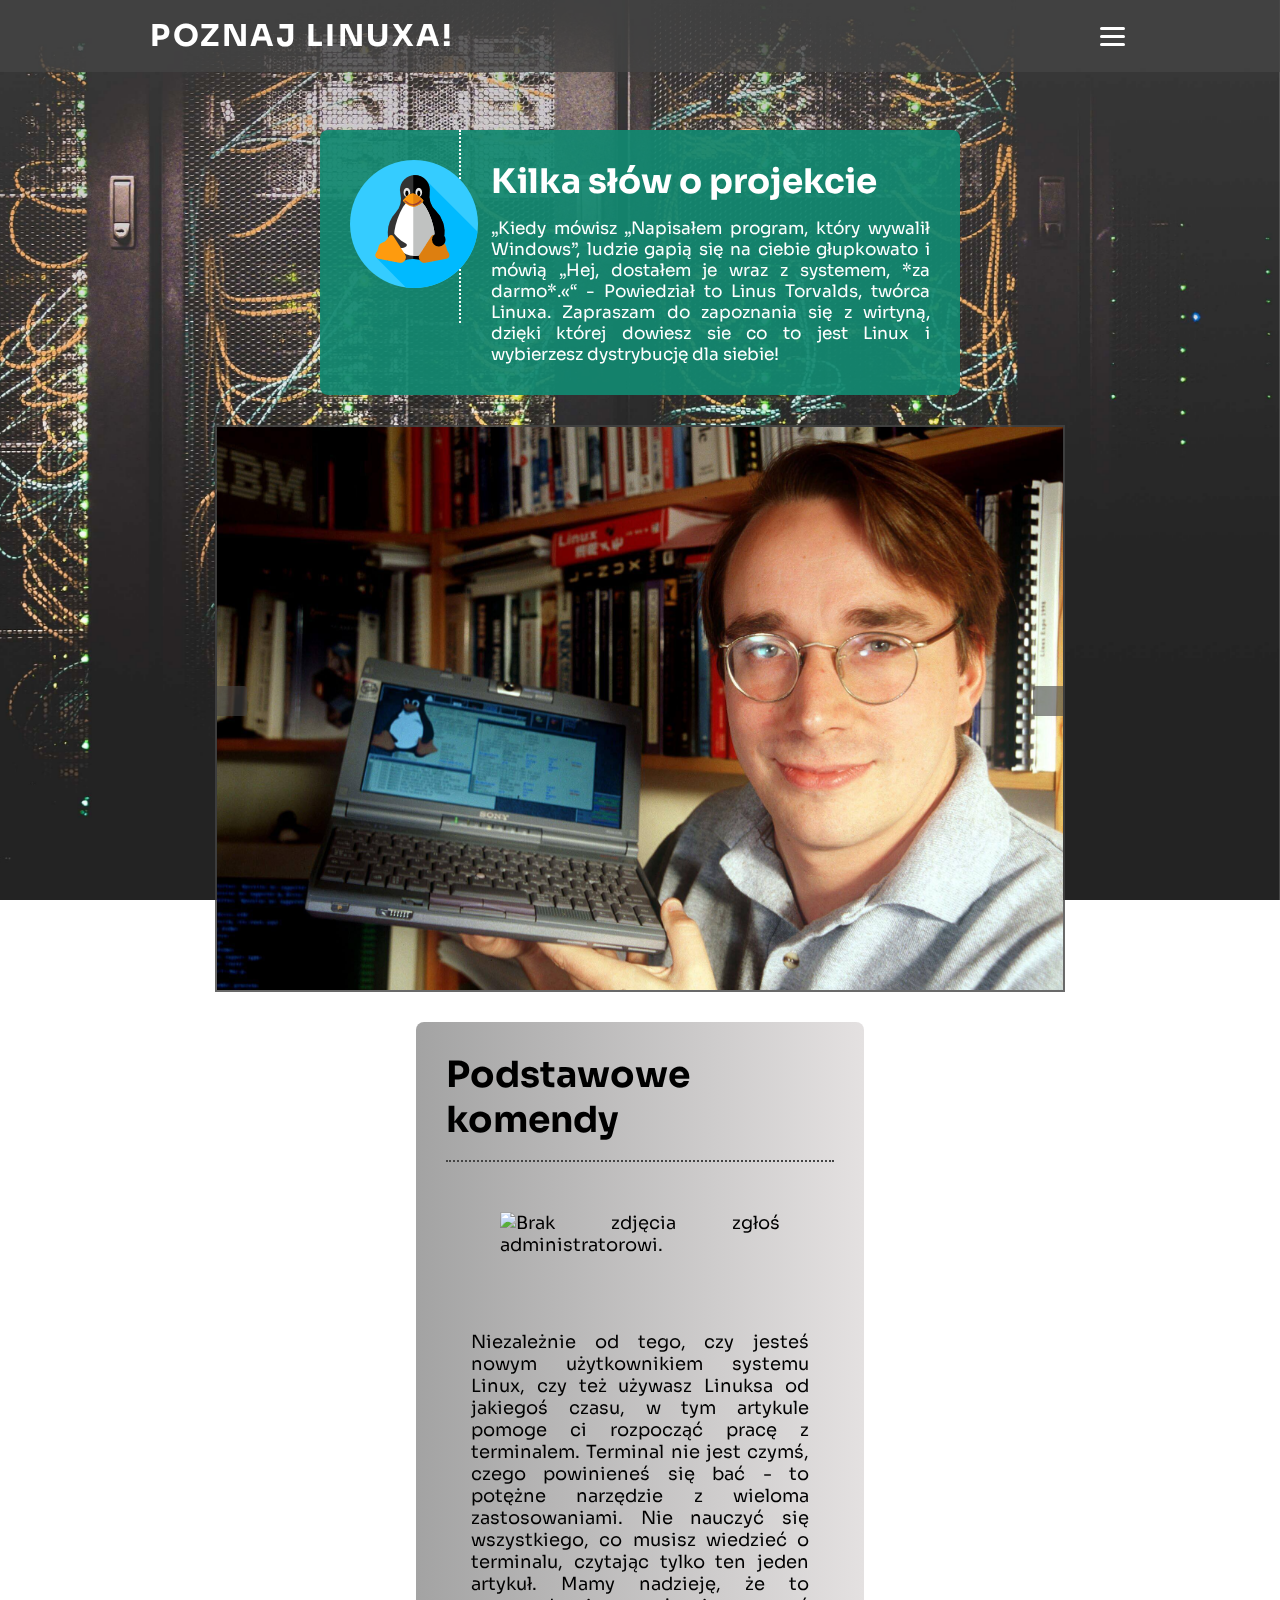
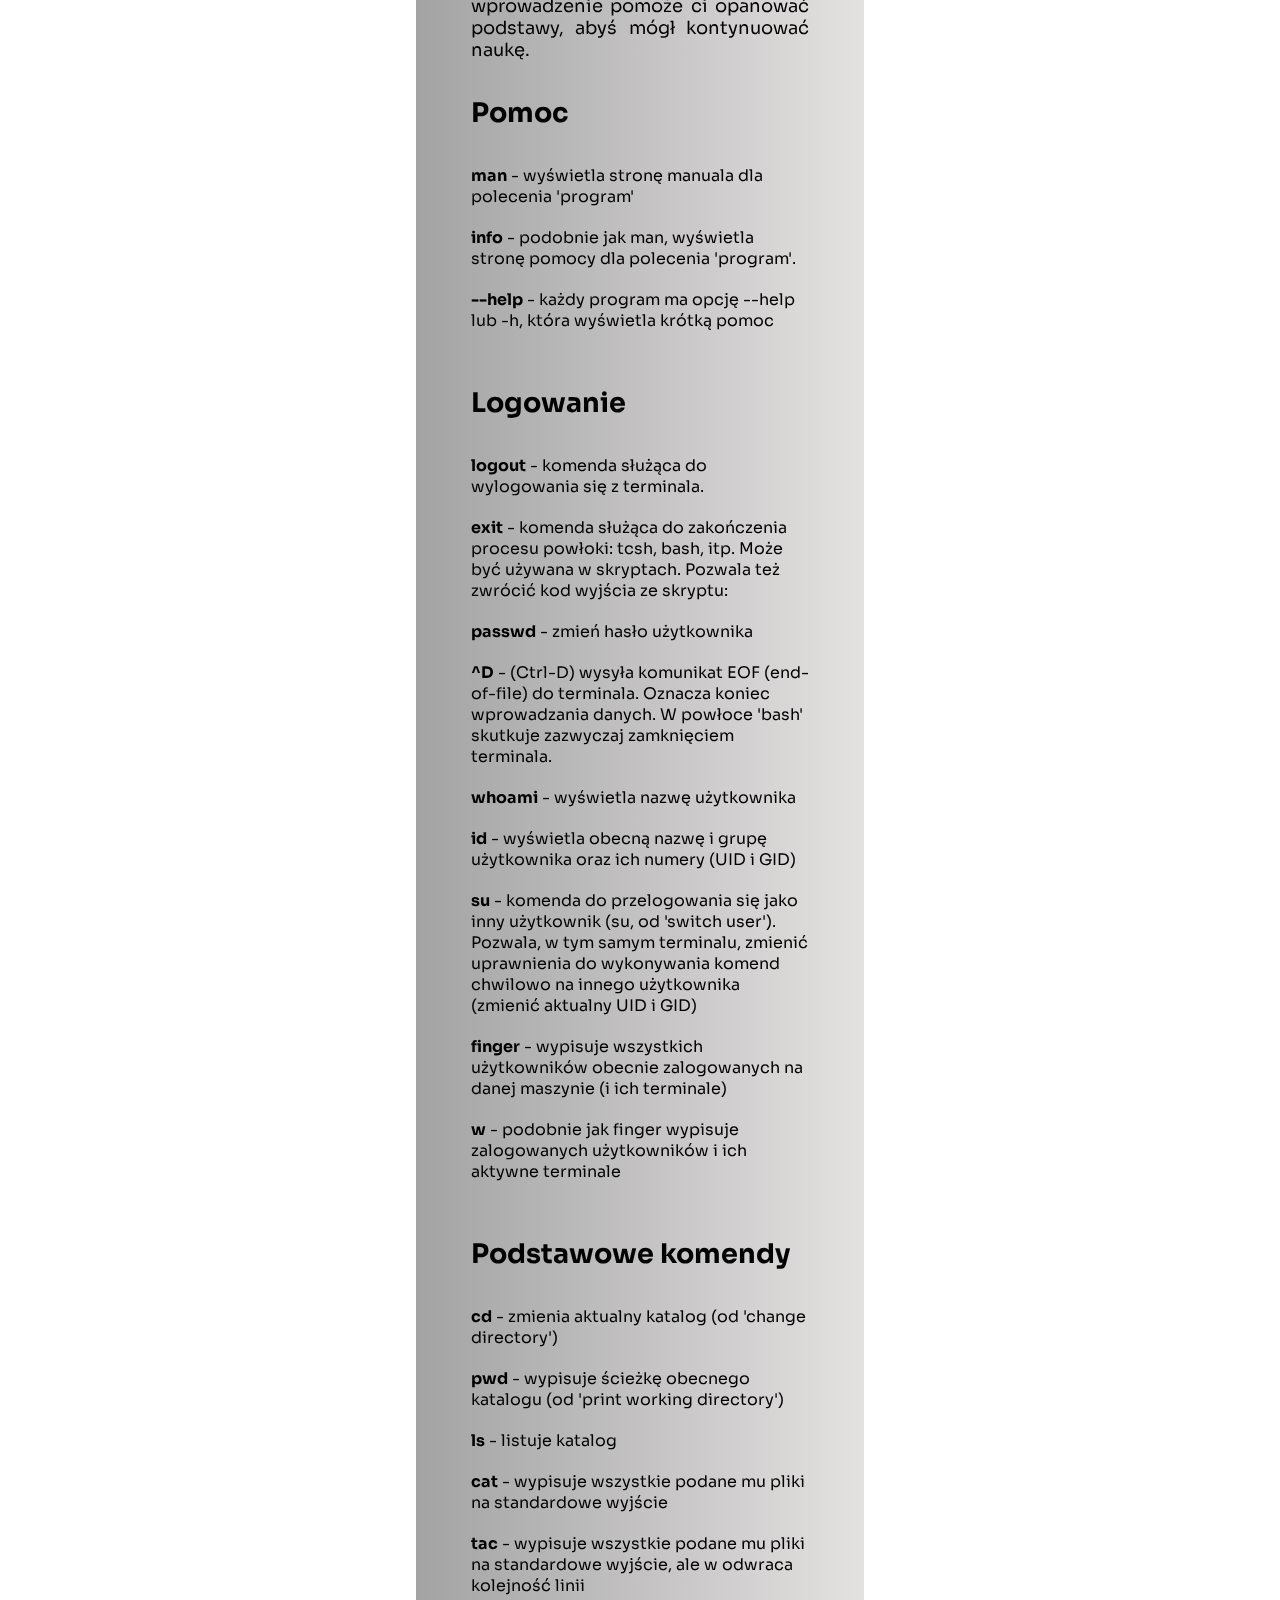
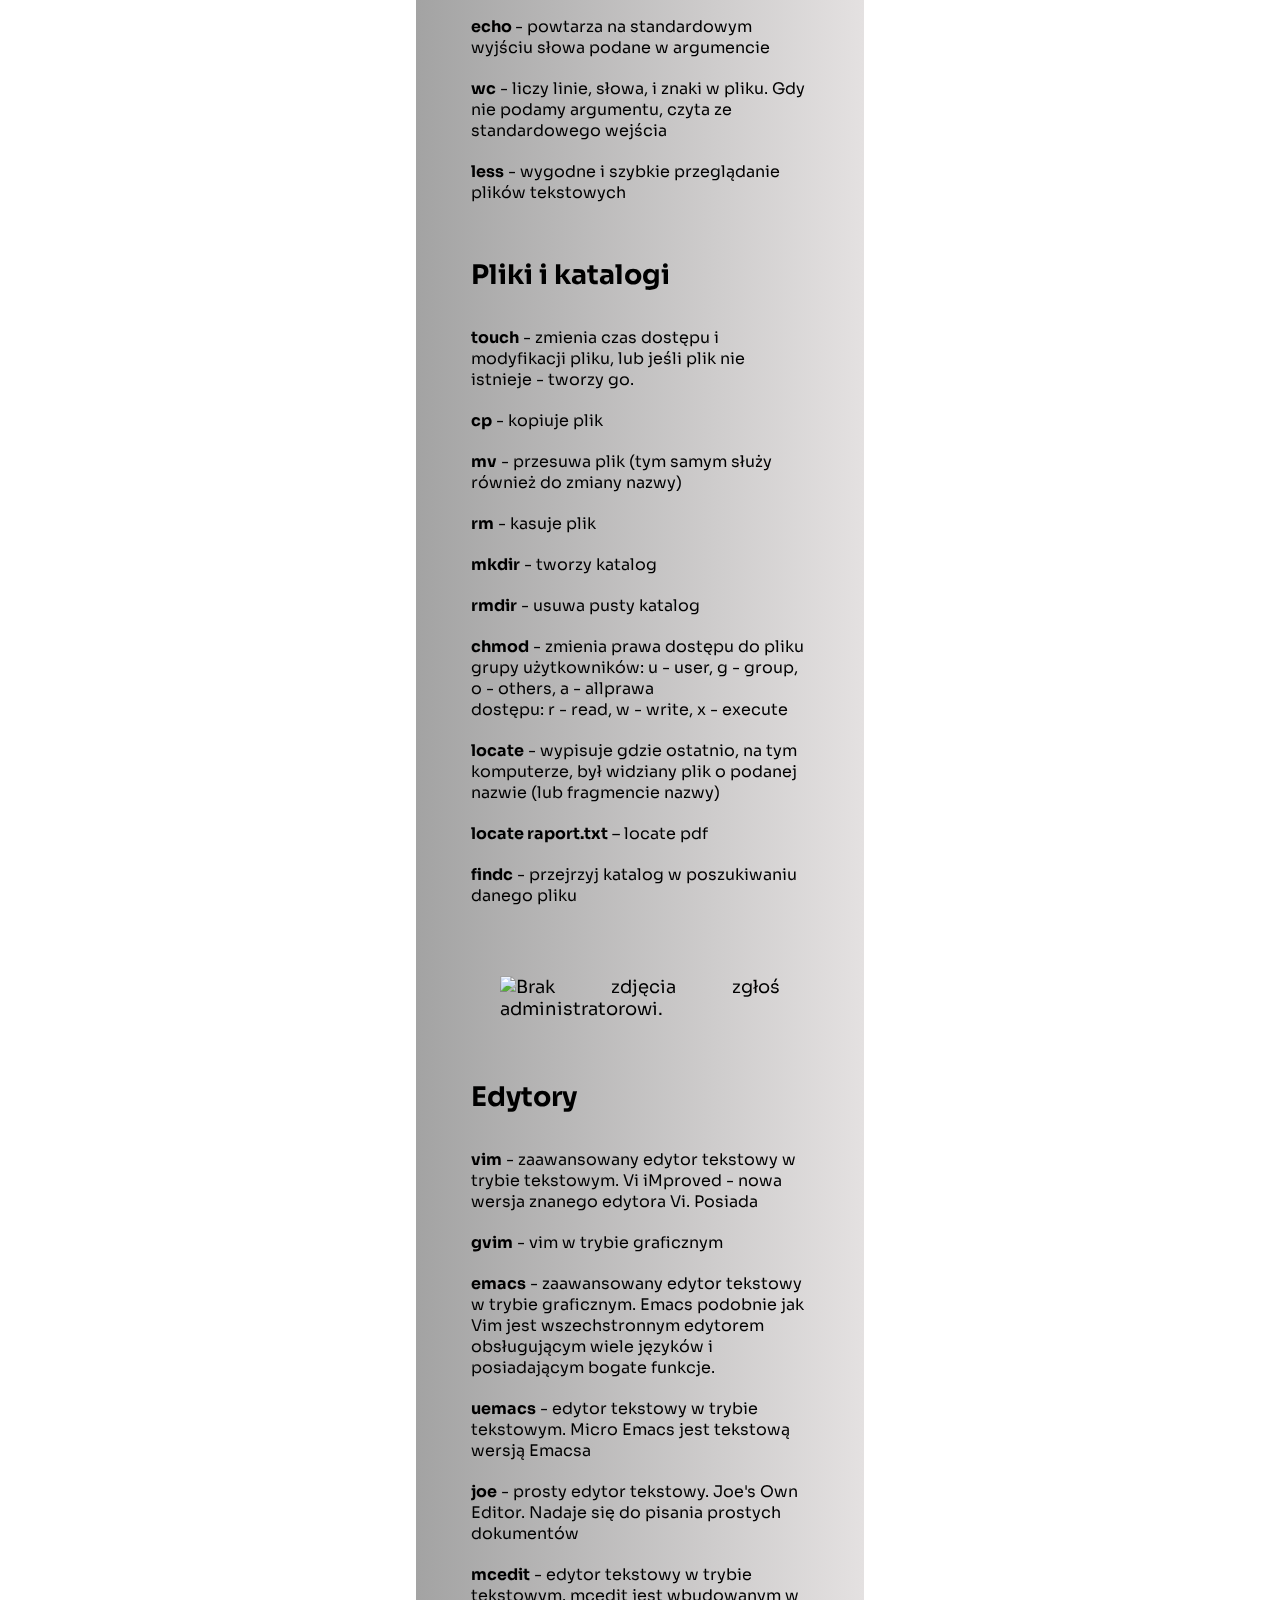
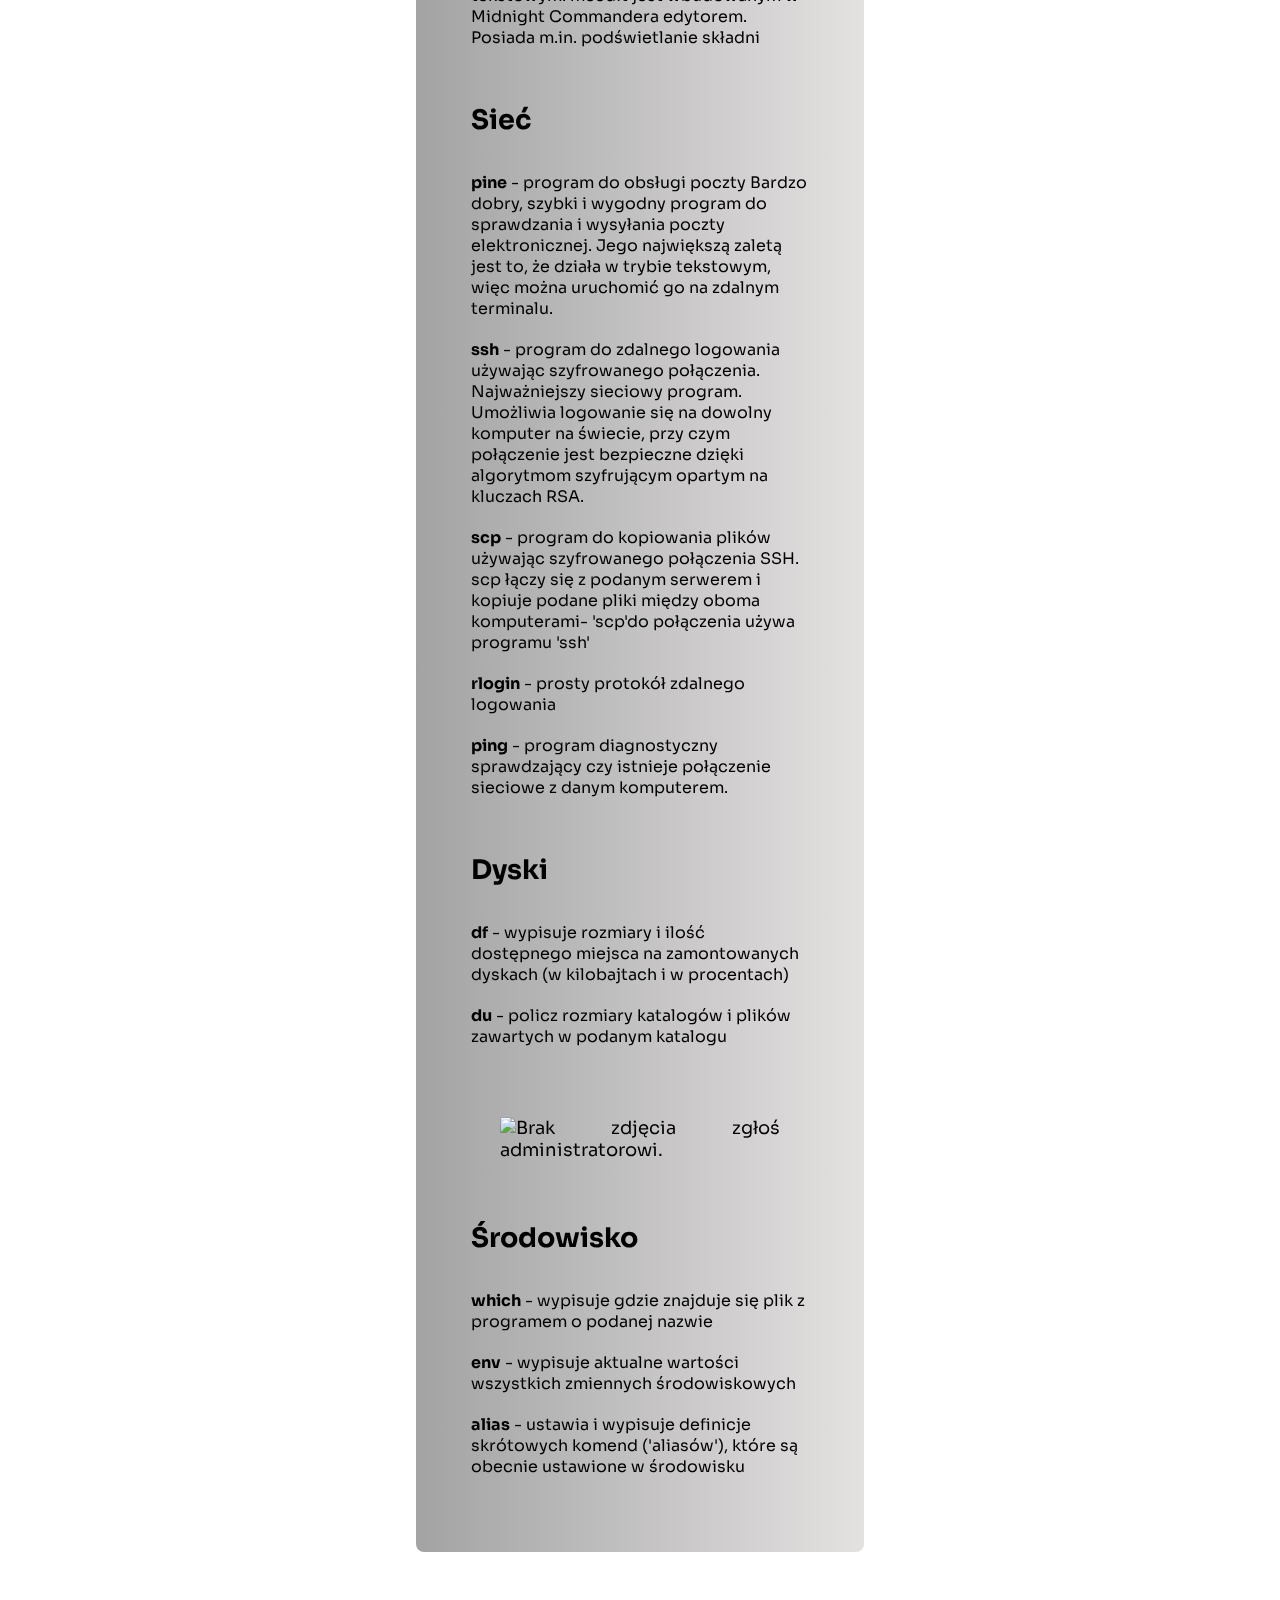
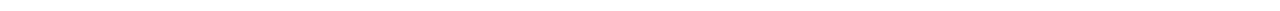
==== commands.html @ 956d84d8 "Fixed bugs" ====
<!DOCTYPE html>
<html lang="pl">
<head>
   <meta charset="UTF-8">
   <meta http-equiv="X-UA-Compatible" content="IE=edge">
   <meta name="viewport" content="width=, initial-scale=1.0">
   <meta name="descrition" content="Poznaj Linuxa!" />
   <meta name="keywords" content="Linux, Dlaczego Linux?, Historia, instalacja, Komendy, Terminal, Bash, Twórca, Dystrybucje, Linus Torvalds" />
   <meta name="author" content="Piotr Maliga" />
   <title>Poznaj Linuxa!</title>

   <link rel="stylesheet" href="css/style.css">

   <link rel="icon" type="image/png" href="img/icon/favicon.png">

   <link rel="preconnect" href="https://fonts.googleapis.com">
   <link rel="preconnect" href="https://fonts.gstatic.com" crossorigin>
   <link href="https://fonts.googleapis.com/css2?family=Sora:wght@400;800&display=swap" rel="stylesheet">

   <link rel="stylesheet" href="https://pro.fontawesome.com/releases/v5.10.0/css/all.css"
   integrity="sha384-AYmEC3Yw5cVb3ZcuHtOA93w35dYTsvhLPVnYs9eStHfGJvOvKxVfELGroGkvsg+p" crossorigin="anonymous" />
</head>
<body>
   <div class="body__bg-image"></div>

   <nav class="nav">
        <div class="nav__logo">
            <a class="nav__logo-title" href="index.html">Poznaj Linuxa!</a>
        </div>
        <ul class="nav__links"> 
            <li class="nav__item">
                <a class="nav__link" href="index.html">Dlaczego Linux?</a>
            </li>
            <li class="nav__item">
                <a class="nav__link" href="history.html">Historia</a>
            </li>
            <li class="nav__item">
                <a class="nav__link" href="creator.html">Twórca</a>
            </li>
            <li class="nav__item">
                <a class="nav__link" href="distributions.html">Dystrybucje</a>
            </li>
            <li class="nav__item">
                <a class="nav__link" href="installation.html">Instalacja</a>
            </li>
            <li class="nav__item">
                <a class="nav__link-active" href="commands.html">Komendy</a>
            </li>
        </ul>
        <div class="nav__burger-menu">
            <div class="burger-menu--line1"></div>
            <div class="burger-menu--line2"></div>
            <div class="burger-menu--line3"></div>
        </div>
        <script src="js/nav-bar.js"></script>
    </nav>

    <section class="section">
        <div class="section__info-bar">
            <div class="section__info-bar-left">
                <img class="section__info-bar-left-image" src="img/linux.png" alt="Brak zdjęcia zgłoś administratorowi." />
            </div>
            <div class="section__info-bar-right">
                <h1 class="section__info-bar-right-title">Kilka słów o projekcie</h1>
                <p class="section__info-bar-right-text">
                    „Kiedy mówisz „Napisałem program, który wywalił Windows”, ludzie gapią się na ciebie głupkowato i
                    mówią „Hej, dostałem je wraz z systemem, *za darmo*.«“ - Powiedział to Linus Torvalds, twórca
                    Linuxa. Zapraszam do zapoznania się z wirtyną, dzięki której dowiesz sie co to jest Linux i
                    wybierzesz dystrybucję dla siebie!
                </p>
            </div>
            <div style="clear: both"></div>
        </div>
    
        <div class="section__gallery">
            <div class="section__gallery-slider">
                <div class="section__gallery-item">
                    <img class="section__gallery-image" src="img/gallery/g10.png" id="last" alt="Brak zdjęcia zgłoś administratorowi.">
                </div>
                <div class="section__gallery-item">
                    <img class="section__gallery-image" src="img/gallery/g1.jpg" alt="Brak zdjęcia zgłoś administratorowi.">
                </div>
                <div class="section__gallery-item">
                    <img class="section__gallery-image" src="img/gallery/g2.png" alt="Brak zdjęcia zgłoś administratorowi.">
                </div>
                <div class="section__gallery-item">
                    <img class="section__gallery-image" src="img/gallery/g3.jpg" alt="Brak zdjęcia zgłoś administratorowi.">
                </div>
                <div class="section__gallery-item">
                    <img class="section__gallery-image" src="img/gallery/g4.jpg" alt="Brak zdjęcia zgłoś administratorowi.">
                </div>
                <div class="section__gallery-item">
                    <img class="section__gallery-image" src="img/gallery/g5.jpg" alt="Brak zdjęcia zgłoś administratorowi.">
                </div>
                <div class="section__gallery-item">
                    <img class="section__gallery-image" src="img/gallery/g6.png" alt="Brak zdjęcia zgłoś administratorowi.">
                </div>
                <div class="section__gallery-item">
                    <img class="section__gallery-image" src="img/gallery/g7.png" alt="Brak zdjęcia zgłoś administratorowi.">
                </div>
                <div class="section__gallery-item">
                    <img class="section__gallery-image" src="img/gallery/g8.jpg" alt="Brak zdjęcia zgłoś administratorowi.">
                </div>
                <div class="section__gallery-item">
                    <img class="section__gallery-image" src="img/gallery/g9.png" alt="Brak zdjęcia zgłoś administratorowi.">
                </div>
                <div class="section__gallery-item">
                    <img class="section__gallery-image" src="img/gallery/g10.png" alt="Brak zdjęcia zgłoś administratorowi.">
                </div>
                <div class="section__gallery-item">
                    <img class="section__gallery-image" src="img/gallery/g1.jpg" id="first" alt="Brak zdjęcia zgłoś administratorowi.">
                </div>
            </div>
    
            <i class="fas fa-chevron-left" id="previous"></i>
            <i class="fas fa-chevron-right" id="next"></i>
        
        </div>
        <script src="js/image-slider.js"></script>
    </section>

    <article class="article">
      <h1 class="article__main-title">Podstawowe komendy</h1>

      <div class="article__dotted-line"></div>

      <figure>
         <img class="article__image" src="img/command-line.png" alt="Brak zdjęcia zgłoś administratorowi.">
         <figcaption></figcaption>
      </figure>

      <p class="article__text">
         Niezależnie od tego, czy jesteś nowym użytkownikiem systemu Linux, czy też używasz Linuksa od jakiegoś czasu, w tym artykule pomoge ci rozpocząć pracę z terminalem. Terminal nie jest czymś, czego powinieneś się bać - to potężne narzędzie z wieloma zastosowaniami. Nie nauczyć się wszystkiego, co musisz wiedzieć o terminalu, czytając tylko ten jeden artykuł. Mamy nadzieję, że to wprowadzenie pomoże ci opanować podstawy, abyś mógł kontynuować naukę.
      </p>

      <h2 class="article__title">Pomoc</h2>

      <ul class="article__list-4">
         <li class="article__list-item-5">
            <b>man</b> - wyświetla stronę manuala dla polecenia 'program'
         </li>
         <li class="article__list-item-5">
            <b>info</b> - podobnie jak man, wyświetla stronę pomocy dla polecenia 'program'.
         </li>
         <li class="article__list-item-5">
            <b>--help</b> - każdy program ma opcję --help lub -h, która wyświetla krótką pomoc
         </li>
      </ul>

      <h2 class="article__title">Logowanie</h2>

      <ul class="article__list-4">
         <li class="article__list-item-5">
            <b>logout</b> - komenda służąca do wylogowania się z terminala.
         </li>
         <li class="article__list-item-5">
            <b>exit</b> - komenda służąca do zakończenia procesu powłoki: tcsh, bash, itp. Może być używana w skryptach. Pozwala też zwrócić kod wyjścia ze skryptu:
         </li>
         <li class="article__list-item-5">
            <b>passwd</b> - zmień hasło użytkownika
         </li>
         <li class="article__list-item-5">
            <b>^D</b> - (Ctrl-D) wysyła komunikat EOF (end-of-file) do terminala. Oznacza koniec wprowadzania danych. W powłoce 'bash' skutkuje zazwyczaj zamknięciem terminala.
         </li>
         <li class="article__list-item-5">
            <b>whoami</b> - wyświetla nazwę użytkownika
         </li>
         <li class="article__list-item-5">
            <b>id</b> - wyświetla obecną nazwę i grupę użytkownika oraz ich numery (UID i GID)
         </li>
         <li class="article__list-item-5">
            <b>su</b> - komenda do przelogowania się jako inny użytkownik (su, od 'switch user'). Pozwala, w tym samym terminalu, zmienić uprawnienia do wykonywania komend chwilowo na innego użytkownika (zmienić aktualny UID i GID)
         <li class="article__list-item-5">
            <b>finger</b> - wypisuje wszystkich użytkowników obecnie zalogowanych na danej maszynie (i ich terminale)
         </li>
         <li class="article__list-item-5">
            <b>w</b> - podobnie jak finger wypisuje zalogowanych użytkowników i ich aktywne terminale
         </li>
      </ul>
      
      <h2 class="article__title">Podstawowe komendy</h2>

      <ul class="article__list-4">
         <li class="article__list-item-5">
            <b>cd</b> - zmienia aktualny katalog (od 'change directory')
         </li>
         <li class="article__list-item-5">
            <b>pwd</b> - wypisuje ścieżkę obecnego katalogu (od 'print working directory')
         </li>
         <li class="article__list-item-5">
            <b>ls</b> - listuje katalog
         </li>
         <li class="article__list-item-5">
            <b>cat</b> -  wypisuje wszystkie podane mu pliki na standardowe wyjście
         </li>
         <li class="article__list-item-5">
            <b>tac</b> - wypisuje wszystkie podane mu pliki na standardowe wyjście, ale w odwraca kolejność linii
         </li>
         <li class="article__list-item-5">
            <b>echo </b> - powtarza na standardowym wyjściu słowa podane w argumencie
         </li>
         <li class="article__list-item-5">
            <b>wc</b> - liczy linie, słowa, i znaki w pliku. Gdy nie podamy argumentu, czyta ze standardowego wejścia
         <li class="article__list-item-5">
            <b>less</b> - wygodne i szybkie przeglądanie plików tekstowych
         </li>
      </ul>

      <h2 class="article__title">Pliki i katalogi</h2>

      <ul class="article__list-4">
         <li class="article__list-item-5">
            <b>touch</b> - zmienia czas dostępu i modyfikacji pliku, lub jeśli plik nie istnieje - tworzy go.
         </li>
         <li class="article__list-item-5">
            <b>cp</b> - kopiuje plik
         </li>
         <li class="article__list-item-5">
            <b>mv</b> - przesuwa plik (tym samym służy również do zmiany nazwy)
         </li>
         <li class="article__list-item-5">
            <b>rm</b> - kasuje plik
         </li>
         <li class="article__list-item-5">
            <b>mkdir</b> - tworzy katalog
         </li>
         <li class="article__list-item-5">
            <b>rmdir</b> - usuwa pusty katalog
         </li>
         <li class="article__list-item-5">
            <b>chmod</b> - zmienia prawa dostępu do pliku
            <br/>
            grupy użytkowników: u - user, g - group, o - others, a - allprawa 
            <br/>
            dostępu: r - read, w - write, x - execute
         </li>
         <li class="article__list-item-5">
            <b>locate</b> - wypisuje gdzie ostatnio, na tym komputerze, był widziany plik o podanej nazwie (lub fragmencie nazwy)
         </li>
         <li class="article__list-item-5">
            <b>locate raport.txt</b> – locate pdf
         </li>
         <li class="article__list-item-5">
            <b>findc</b> - przejrzyj katalog w poszukiwaniu danego pliku
         </li>
      </ul>

      <figure>
         <img class="article__image" src="img/tree.png" alt="Brak zdjęcia zgłoś administratorowi.">
         <figcaption></figcaption>
      </figure>

      <h2 class="article__title">Edytory</h2>
      
      <ul class="article__list-4">
         <li class="article__list-item-5">
            <b>vim</b> - zaawansowany edytor tekstowy w trybie tekstowym. Vi iMproved - nowa wersja znanego edytora Vi. Posiada
         </li>
         <li class="article__list-item-5">
            <b>gvim</b> - vim w trybie graficznym
         </li>
         <li class="article__list-item-5">
            <b>emacs</b> - zaawansowany edytor tekstowy w trybie graficznym. Emacs podobnie jak Vim jest wszechstronnym edytorem obsługującym wiele języków i posiadającym bogate funkcje.
         </li>
         <li class="article__list-item-5">
            <b>uemacs</b> - edytor tekstowy w trybie tekstowym. Micro Emacs jest tekstową wersją Emacsa
         </li>
         <li class="article__list-item-5">
            <b>joe</b> - prosty edytor tekstowy. Joe's Own Editor. Nadaje się do pisania prostych dokumentów
         </li>
         <li class="article__list-item-5">
            <b>mcedit</b> - edytor tekstowy w trybie tekstowym. mcedit jest wbudowanym w Midnight Commandera edytorem. Posiada m.in. podświetlanie składni
         </li>
      </ul>

      <h2 class="article__title">Sieć</h2>

      <ul class="article__list-4">
         <li class="article__list-item-5">
            <b>pine</b> - program do obsługi poczty Bardzo dobry, szybki i wygodny program do sprawdzania i wysyłania poczty elektronicznej. Jego największą zaletą jest to, że działa w trybie tekstowym, więc można uruchomić go na zdalnym terminalu.
         </li>
         <li class="article__list-item-5">
            <b>ssh</b> - program do zdalnego logowania używając szyfrowanego połączenia. Najważniejszy sieciowy program. Umożliwia logowanie się na dowolny komputer na świecie, przy czym połączenie jest bezpieczne dzięki algorytmom szyfrującym opartym na kluczach RSA.
         </li>
         <li class="article__list-item-5">
            <b>scp</b> - program do kopiowania plików używając szyfrowanego połączenia SSH. scp łączy się z podanym serwerem i kopiuje podane pliki między oboma komputerami- 'scp'do połączenia używa programu 'ssh'
         </li>
         <li class="article__list-item-5">
            <b>rlogin</b> - prosty protokół zdalnego logowania
         </li>
         <li class="article__list-item-5">
            <b>ping</b> - program diagnostyczny sprawdzający czy istnieje połączenie sieciowe z danym komputerem.
         </li>
      </ul>
      
      <h2 class="article__title">Dyski</h2>
      
      <ul class="article__list-4">
         <li class="article__list-item-5">
            <b>df</b> - wypisuje rozmiary i ilość dostępnego miejsca na zamontowanych dyskach (w kilobajtach i w procentach)
         </li>
         <li class="article__list-item-5">
            <b>du</b> - policz rozmiary katalogów i plików zawartych w podanym katalogu
         </li>
      </ul>

      <figure>
         <img class="article__image" src="img/df-h.png" alt="Brak zdjęcia zgłoś administratorowi.">
         <figcaption></figcaption>
      </figure>
      
      <h2 class="article__title">Środowisko</h2>

      <ul class="article__list-4">
         <li class="article__list-item-5">
            <b>which</b> - wypisuje gdzie znajduje się plik z programem o podanej nazwie
         </li>
         <li class="article__list-item-5">
            <b>env</b> - wypisuje aktualne wartości wszystkich zmiennych środowiskowych
         </li>
         <li class="article__list-item-5">
            <b>alias</b> - ustawia i wypisuje definicje skrótowych komend ('aliasów'), które są obecnie ustawione w środowisku
         </li>
      </ul>
    </article>

    <footer class="footer">
        <p class="footer__text">
            Poznaj Linuxa!- najlepsze darmowe forum o Linuxie. Strona w sieci od 2021r. &copy; Wszelkie prawa
            zastrzeżone.
        </p>
    </footer>
</body>
</html>
---- css/style.css ----
*,*::before,*::after{margin:0;padding:0;-webkit-box-sizing:border-box;box-sizing:border-box}.article__image,.article__image-2,.article__image-3,.article__image-shadow,.article__image-logo,.article__image-logo-2,.article__image-installation{display:block;margin-inline:auto}body{font-family:"Sora", sans-serif;color:#fff}body .body__bg-image{position:fixed;left:0;top:0;z-index:-1;height:100vh;width:100vw;background:url("../img/background-image/taylor-vick-bg.jpg");background-size:cover;background-position:center;overflow:hidden}.nav{display:-webkit-box;display:-ms-flexbox;display:flex;position:fixed;-webkit-box-align:center;-ms-flex-align:center;align-items:center;-webkit-box-pack:justify;-ms-flex-pack:justify;justify-content:space-between;width:100%;min-height:8vh;top:0;left:0;padding:0 150px 0 150px;z-index:1;background-color:rgba(68,68,68,0.8)}.nav__logo-title{color:#fff;text-transform:uppercase;letter-spacing:2.5px;text-decoration:none;font-size:30px;font-weight:bold}.nav__links{display:-webkit-box;display:-ms-flexbox;display:flex;-ms-flex-pack:distribute;justify-content:space-around;width:35%}.nav__link{color:#fff;text-decoration:none;letter-spacing:3px;font-size:15.5px;-webkit-transition:all 0.5s ease;transition:all 0.5s ease}.nav__link:hover{color:#128870;-webkit-transition:all 0.5s ease;transition:all 0.5s ease}.nav__link-active{color:#128870;letter-spacing:3px;text-decoration:none;cursor:default}.nav__item{list-style:none;position:relative}.nav__burger-menu{display:none;cursor:pointer}.nav__burger-menu div{width:25px;height:3px;background-color:#fff;border-radius:10px;margin:5px;-webkit-transition:all 0.3s ease;transition:all 0.3s ease}.toggle .burger-menu--line1{-webkit-transform:rotate(-45deg) translate(-5px, 6px);transform:rotate(-45deg) translate(-5px, 6px)}.toggle .burger-menu--line2{opacity:0}.toggle .burger-menu--line3{-webkit-transform:rotate(45deg) translate(-5px, -6px);transform:rotate(45deg) translate(-5px, -6px)}@-webkit-keyframes navLinkFade{from{opacity:0;-webkit-transform:translateX(50px);transform:translateX(50px)}to{opacity:1;-webkit-transform:translateX(0px);transform:translateX(0px)}}@keyframes navLinkFade{from{opacity:0;-webkit-transform:translateX(50px);transform:translateX(50px)}to{opacity:1;-webkit-transform:translateX(0px);transform:translateX(0px)}}.section__info-bar{width:50%;margin-inline:auto;background-color:rgba(18,136,112,0.93);margin-top:130px;margin-bottom:30px;border-radius:8px}.section__info-bar .section__info-bar-left{display:block;float:left;width:22%;text-align:center;height:auto;padding:30px;border-right:2px dotted #fff;margin-inline:auto}.section__info-bar .section__info-bar-right{float:left;padding:30px;width:78%;height:auto;font-size:17px;text-align:justify}.section__info-bar .section__info-bar-right .section__info-bar-right-title{margin-bottom:15px}.section__gallery{width:var(--slider-width);height:calc(var(--slider-width) * 2 / 3);margin:auto;border:2px solid rgba(68,68,68,0.8);overflow:hidden;position:relative;margin-bottom:30px}.section__gallery .section__gallery-slider{display:-webkit-box;display:-ms-flexbox;display:flex;-o-object-fit:cover;object-fit:cover;width:var(--slider-width);height:calc(var(--slider-width) * 2 / 3);position:relative}.section__gallery .section__gallery-slider .section__gallery-image{-o-object-fit:cover;object-fit:cover;width:var(--slider-width);height:calc(var(--slider-width) * 2 / 3)}#previous,#next{cursor:pointer;position:absolute;top:50%;width:auto;padding:15px;margin-top:-22px;font-weight:bold;font-size:25px;-webkit-transition:0.6s ease;transition:0.6s ease;border-radius:0 3px 3px 0;-webkit-user-select:none;-moz-user-select:none;-ms-user-select:none;user-select:none;background-color:rgba(68,68,68,0.6);-webkit-transition:all 0.4s ease;transition:all 0.4s ease}#next{right:0;border-radius:3px 0 0 3px}#previous:hover,#next:hover{background-color:rgba(68,68,68,0.8);-webkit-transition:all 0.4s ease;transition:all 0.4s ease}:root{--slider-width: 850px}.article{width:35%;margin:auto auto;background-image:-webkit-gradient(linear, left top, right top, from(#a3a3a3), to(#e4e1e1));background-image:linear-gradient(to right, #a3a3a3, #e4e1e1);color:#000;text-align:justify;font-size:18px;border-radius:8px;padding:30px}.article__maim-title{font-size:35px}.article__dotted-line{height:5px;margin:15px 0 25px 0;border-bottom:2px dotted #444}.article__title{padding:10px 25px;text-align:left}.article__title-smaller{text-align:left;padding:0px 25px}.article__text{padding:25px}.article__text-small{text-align:left;padding:25px}.article__links{text-decoration:none;cursor:pointer;color:#2c2c96}.article figcaption{text-align:center;padding:5px 0px 20px;font-size:14.5px}.article__image{width:85%;padding:25px}.article__image-2{width:75%;padding:25px}.article__image-3{width:45%;padding:25px}.article__image-shadow{width:90%}.article__image-logo{width:45%;height:45%;padding:50px 25px}.article__image-logo-2{width:30%;height:30%;padding:50px 25px}.article__image-installation{width:85%;border:1px solid rgba(68,68,68,0.8)}.article__list{padding:25px;padding-left:40px}.article__list-item{text-align:left;font-size:15.6px;padding:5px}.article__list-2{padding:25px;padding-left:45px}.article__list-item-2{text-align:left;padding:5px}.article__list-3{padding:10px 25px;padding-left:40px}.article__list-item-3{text-align:justify;font-size:17px;padding:5px}.article__list-4{padding:25px;list-style-type:none}.article__list-5{padding-left:100px}.article__list-item-5{text-align:left;font-size:16px;padding-bottom:20px}.footer__text{clear:both;text-align:center;padding:20px;font-size:15px}@media screen and (max-width: 1280px){body{overflow-x:hidden}body .nav__links{display:-webkit-box;display:-ms-flexbox;display:flex;-webkit-box-orient:vertical;-webkit-box-direction:normal;-ms-flex-direction:column;flex-direction:column;-webkit-box-align:center;-ms-flex-align:center;align-items:center;position:absolute;width:50%;right:0px;height:92vh;top:8vh;background-color:rgba(68,68,68,0.8);-webkit-transform:translateX(100%);transform:translateX(100%);-webkit-transition:-webkit-transform 0.5s ease-in;transition:-webkit-transform 0.5s ease-in;transition:transform 0.5s ease-in;transition:transform 0.5s ease-in, -webkit-transform 0.5s ease-in}body .nav__links li{opacity:0}body .nav__burger-menu{display:block}body .nav-active{-webkit-transform:translateX(0%);transform:translateX(0%)}}
/*# sourceMappingURL=style.css.map */
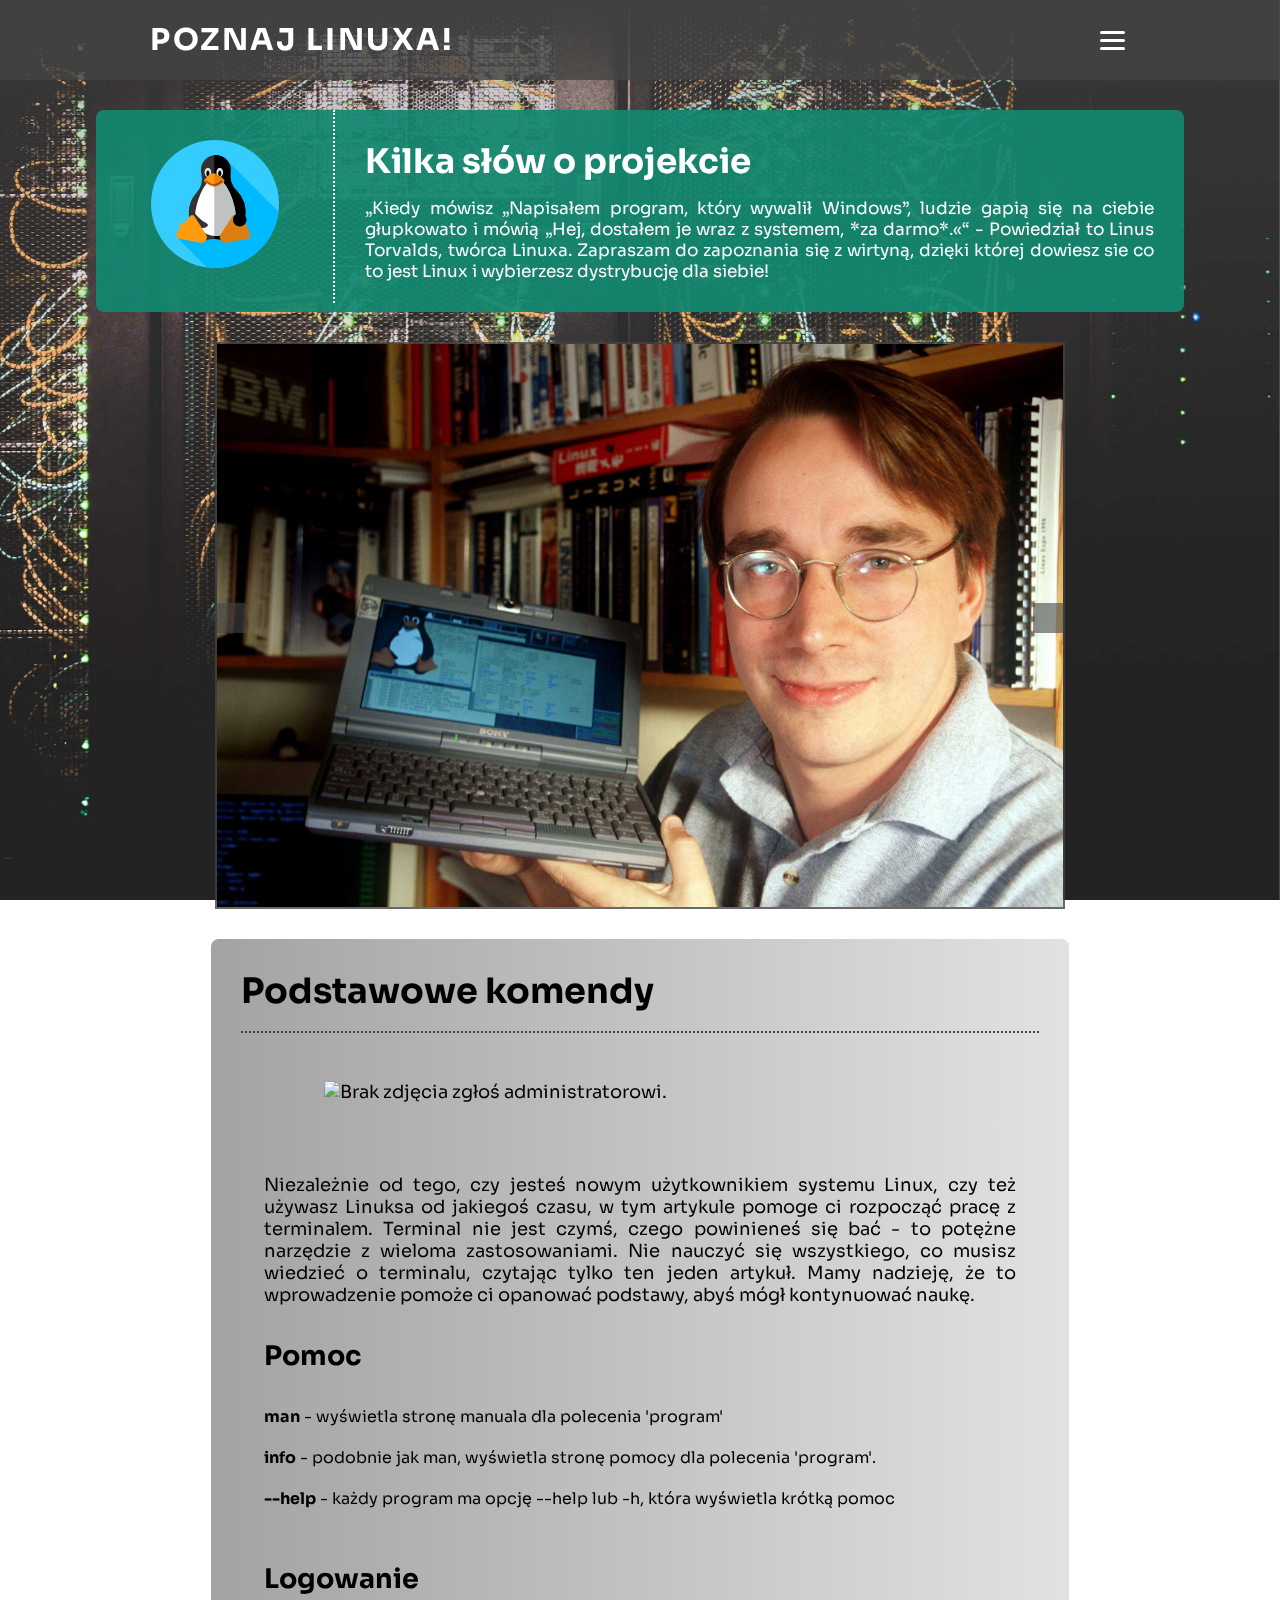
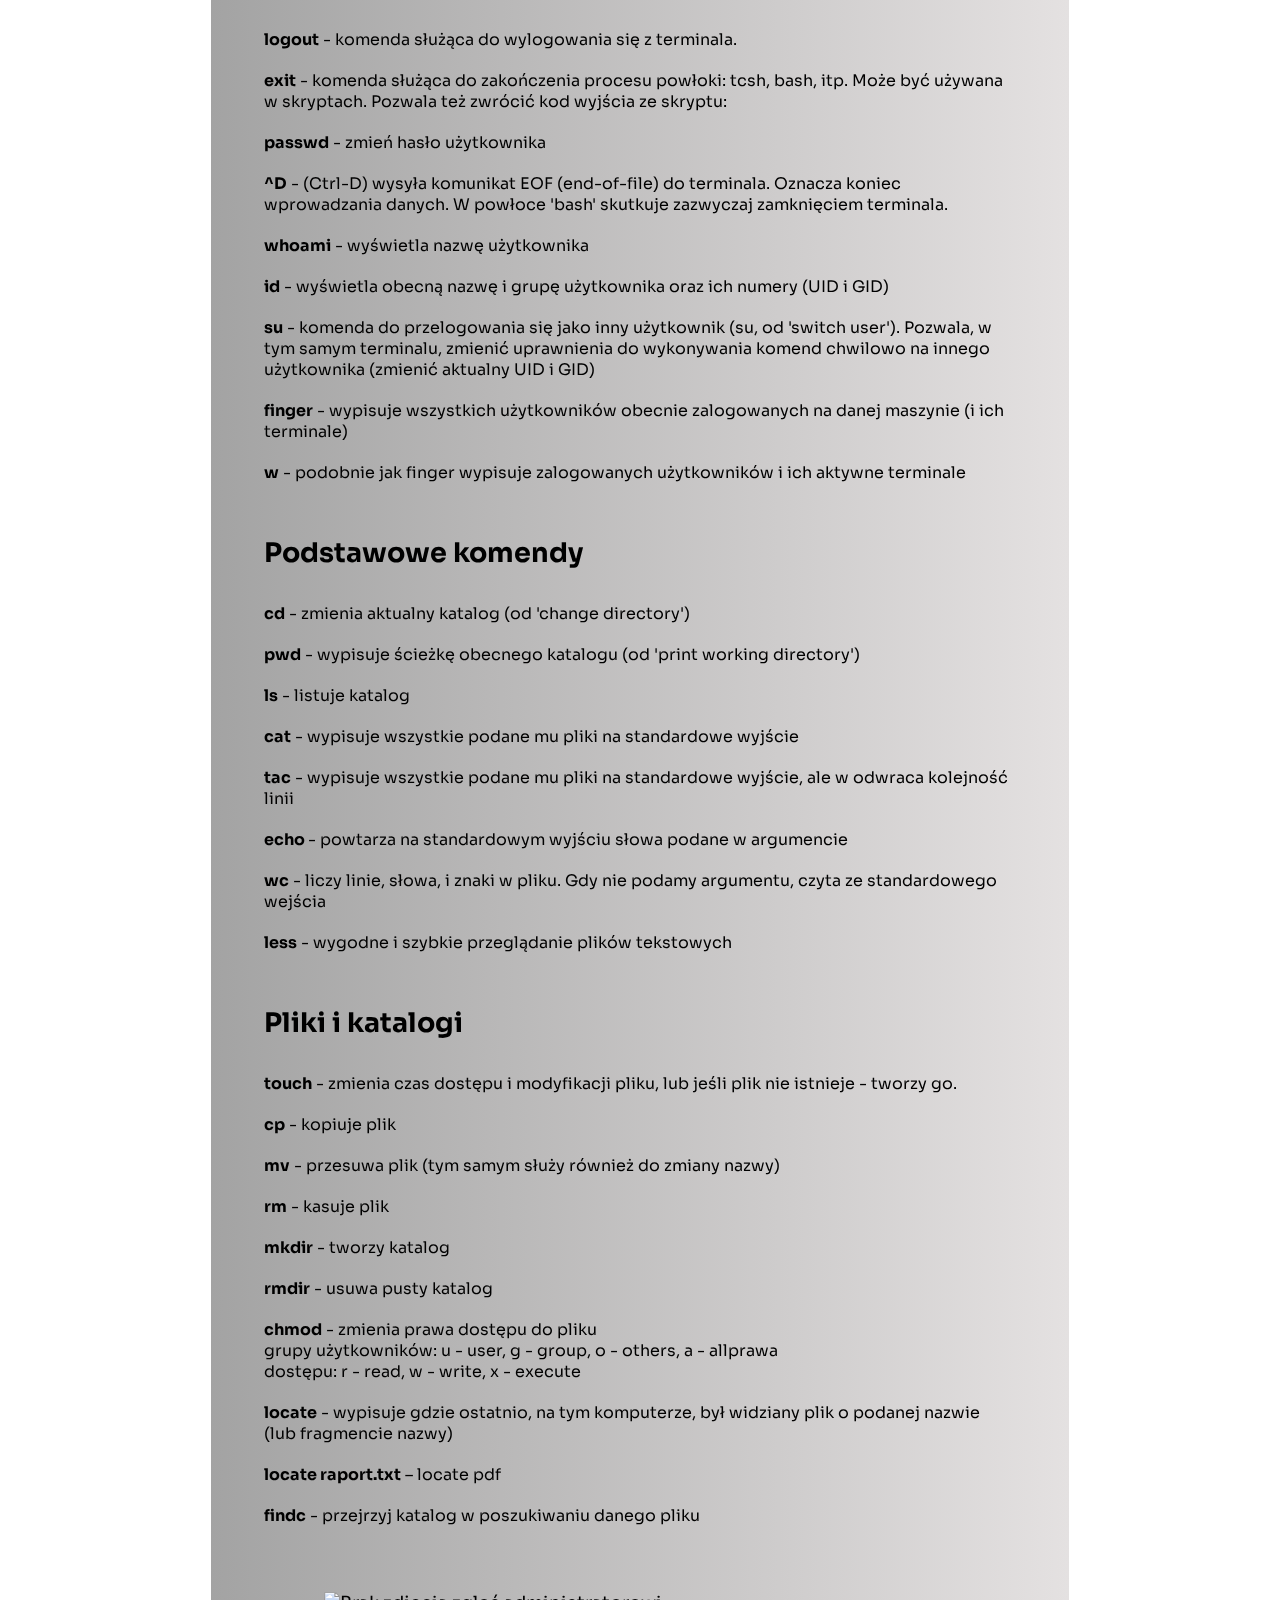
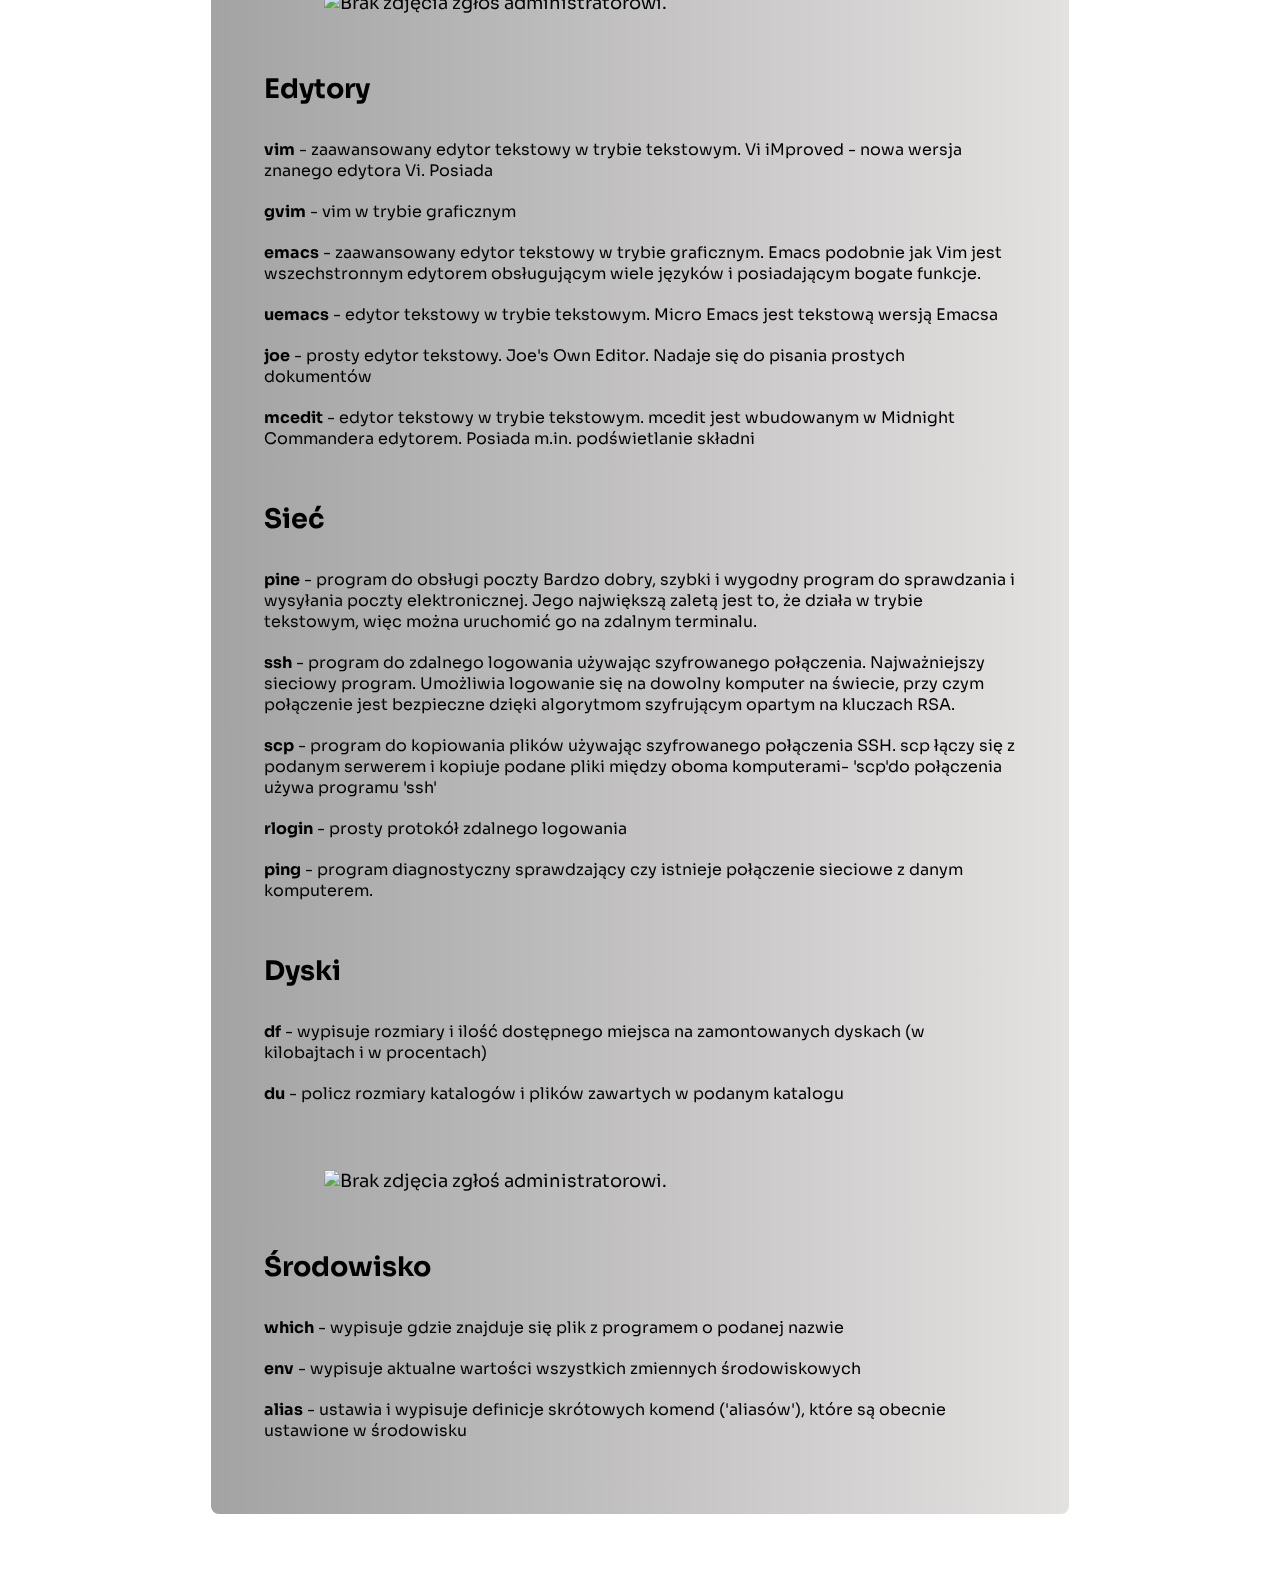
==== commit 2fe8ad33: "Rebuilt js scripts + Added .prettierrc file" ====
--- a/commands.html
+++ b/commands.html
@@ -1,11 +1,13 @@
 <!DOCTYPE html>
 <html lang="pl">
+
 <head>
    <meta charset="UTF-8">
    <meta http-equiv="X-UA-Compatible" content="IE=edge">
    <meta name="viewport" content="width=, initial-scale=1.0">
    <meta name="descrition" content="Poznaj Linuxa!" />
-   <meta name="keywords" content="Linux, Dlaczego Linux?, Historia, instalacja, Komendy, Terminal, Bash, Twórca, Dystrybucje, Linus Torvalds" />
+   <meta name="keywords"
+      content="Linux, Dlaczego Linux?, Historia, instalacja, Komendy, Terminal, Bash, Twórca, Dystrybucje, Linus Torvalds" />
    <meta name="author" content="Piotr Maliga" />
    <title>Poznaj Linuxa!</title>
 
@@ -18,108 +20,109 @@
    <link href="https://fonts.googleapis.com/css2?family=Sora:wght@400;800&display=swap" rel="stylesheet">
 
    <link rel="stylesheet" href="https://pro.fontawesome.com/releases/v5.10.0/css/all.css"
-   integrity="sha384-AYmEC3Yw5cVb3ZcuHtOA93w35dYTsvhLPVnYs9eStHfGJvOvKxVfELGroGkvsg+p" crossorigin="anonymous" />
+      integrity="sha384-AYmEC3Yw5cVb3ZcuHtOA93w35dYTsvhLPVnYs9eStHfGJvOvKxVfELGroGkvsg+p" crossorigin="anonymous" />
+
+   <script defer src="js/script.js"></script>
 </head>
+
 <body>
    <div class="body__bg-image"></div>
 
    <nav class="nav">
-        <div class="nav__logo">
-            <a class="nav__logo-title" href="index.html">Poznaj Linuxa!</a>
-        </div>
-        <ul class="nav__links"> 
-            <li class="nav__item">
-                <a class="nav__link" href="index.html">Dlaczego Linux?</a>
-            </li>
-            <li class="nav__item">
-                <a class="nav__link" href="history.html">Historia</a>
-            </li>
-            <li class="nav__item">
-                <a class="nav__link" href="creator.html">Twórca</a>
-            </li>
-            <li class="nav__item">
-                <a class="nav__link" href="distributions.html">Dystrybucje</a>
-            </li>
-            <li class="nav__item">
-                <a class="nav__link" href="installation.html">Instalacja</a>
-            </li>
-            <li class="nav__item">
-                <a class="nav__link-active" href="commands.html">Komendy</a>
-            </li>
-        </ul>
-        <div class="nav__burger-menu">
-            <div class="burger-menu--line1"></div>
-            <div class="burger-menu--line2"></div>
-            <div class="burger-menu--line3"></div>
-        </div>
-        <script src="js/nav-bar.js"></script>
-    </nav>
-
-    <section class="section">
-        <div class="section__info-bar">
-            <div class="section__info-bar-left">
-                <img class="section__info-bar-left-image" src="img/linux.png" alt="Brak zdjęcia zgłoś administratorowi." />
-            </div>
-            <div class="section__info-bar-right">
-                <h1 class="section__info-bar-right-title">Kilka słów o projekcie</h1>
-                <p class="section__info-bar-right-text">
-                    „Kiedy mówisz „Napisałem program, który wywalił Windows”, ludzie gapią się na ciebie głupkowato i
-                    mówią „Hej, dostałem je wraz z systemem, *za darmo*.«“ - Powiedział to Linus Torvalds, twórca
-                    Linuxa. Zapraszam do zapoznania się z wirtyną, dzięki której dowiesz sie co to jest Linux i
-                    wybierzesz dystrybucję dla siebie!
-                </p>
-            </div>
-            <div style="clear: both"></div>
-        </div>
-    
-        <div class="section__gallery">
-            <div class="section__gallery-slider">
-                <div class="section__gallery-item">
-                    <img class="section__gallery-image" src="img/gallery/g10.png" id="last" alt="Brak zdjęcia zgłoś administratorowi.">
-                </div>
-                <div class="section__gallery-item">
-                    <img class="section__gallery-image" src="img/gallery/g1.jpg" alt="Brak zdjęcia zgłoś administratorowi.">
-                </div>
-                <div class="section__gallery-item">
-                    <img class="section__gallery-image" src="img/gallery/g2.png" alt="Brak zdjęcia zgłoś administratorowi.">
-                </div>
-                <div class="section__gallery-item">
-                    <img class="section__gallery-image" src="img/gallery/g3.jpg" alt="Brak zdjęcia zgłoś administratorowi.">
-                </div>
-                <div class="section__gallery-item">
-                    <img class="section__gallery-image" src="img/gallery/g4.jpg" alt="Brak zdjęcia zgłoś administratorowi.">
-                </div>
-                <div class="section__gallery-item">
-                    <img class="section__gallery-image" src="img/gallery/g5.jpg" alt="Brak zdjęcia zgłoś administratorowi.">
-                </div>
-                <div class="section__gallery-item">
-                    <img class="section__gallery-image" src="img/gallery/g6.png" alt="Brak zdjęcia zgłoś administratorowi.">
-                </div>
-                <div class="section__gallery-item">
-                    <img class="section__gallery-image" src="img/gallery/g7.png" alt="Brak zdjęcia zgłoś administratorowi.">
-                </div>
-                <div class="section__gallery-item">
-                    <img class="section__gallery-image" src="img/gallery/g8.jpg" alt="Brak zdjęcia zgłoś administratorowi.">
-                </div>
-                <div class="section__gallery-item">
-                    <img class="section__gallery-image" src="img/gallery/g9.png" alt="Brak zdjęcia zgłoś administratorowi.">
-                </div>
-                <div class="section__gallery-item">
-                    <img class="section__gallery-image" src="img/gallery/g10.png" alt="Brak zdjęcia zgłoś administratorowi.">
-                </div>
-                <div class="section__gallery-item">
-                    <img class="section__gallery-image" src="img/gallery/g1.jpg" id="first" alt="Brak zdjęcia zgłoś administratorowi.">
-                </div>
-            </div>
-    
-            <i class="fas fa-chevron-left" id="previous"></i>
-            <i class="fas fa-chevron-right" id="next"></i>
-        
-        </div>
-        <script src="js/image-slider.js"></script>
-    </section>
-
-    <article class="article">
+      <div class="nav__logo">
+         <a class="nav__logo-title" href="index.html">Poznaj Linuxa!</a>
+      </div>
+      <ul class="nav__links">
+         <li class="nav__item">
+            <a class="nav__link" href="index.html">Dlaczego Linux?</a>
+         </li>
+         <li class="nav__item">
+            <a class="nav__link" href="history.html">Historia</a>
+         </li>
+         <li class="nav__item">
+            <a class="nav__link" href="creator.html">Twórca</a>
+         </li>
+         <li class="nav__item">
+            <a class="nav__link" href="distributions.html">Dystrybucje</a>
+         </li>
+         <li class="nav__item">
+            <a class="nav__link" href="installation.html">Instalacja</a>
+         </li>
+         <li class="nav__item">
+            <a class="nav__link-active" href="commands.html">Komendy</a>
+         </li>
+      </ul>
+      <div class="nav__burger-menu">
+         <div class="burger-menu--line1"></div>
+         <div class="burger-menu--line2"></div>
+         <div class="burger-menu--line3"></div>
+      </div>
+   </nav>
+
+   <section class="section">
+      <div class="section__info-bar">
+         <div class="section__info-bar-left">
+            <img class="section__info-bar-left-image" src="img/linux.png" alt="Brak zdjęcia zgłoś administratorowi." />
+         </div>
+         <div class="section__info-bar-right">
+            <h1 class="section__info-bar-right-title">Kilka słów o projekcie</h1>
+            <p class="section__info-bar-right-text">
+               „Kiedy mówisz „Napisałem program, który wywalił Windows”, ludzie gapią się na ciebie głupkowato i
+               mówią „Hej, dostałem je wraz z systemem, *za darmo*.«“ - Powiedział to Linus Torvalds, twórca
+               Linuxa. Zapraszam do zapoznania się z wirtyną, dzięki której dowiesz sie co to jest Linux i
+               wybierzesz dystrybucję dla siebie!
+            </p>
+         </div>
+         <div style="clear: both"></div>
+      </div>
+
+      <div class="section__gallery">
+         <div class="section__gallery-slider">
+            <div class="section__gallery-item">
+               <img class="section__gallery-image" src="img/gallery/g10.png" id="last"
+                  alt="Brak zdjęcia zgłoś administratorowi.">
+            </div>
+            <div class="section__gallery-item">
+               <img class="section__gallery-image" src="img/gallery/g1.jpg" alt="Brak zdjęcia zgłoś administratorowi.">
+            </div>
+            <div class="section__gallery-item">
+               <img class="section__gallery-image" src="img/gallery/g2.png" alt="Brak zdjęcia zgłoś administratorowi.">
+            </div>
+            <div class="section__gallery-item">
+               <img class="section__gallery-image" src="img/gallery/g3.jpg" alt="Brak zdjęcia zgłoś administratorowi.">
+            </div>
+            <div class="section__gallery-item">
+               <img class="section__gallery-image" src="img/gallery/g4.jpg" alt="Brak zdjęcia zgłoś administratorowi.">
+            </div>
+            <div class="section__gallery-item">
+               <img class="section__gallery-image" src="img/gallery/g5.jpg" alt="Brak zdjęcia zgłoś administratorowi.">
+            </div>
+            <div class="section__gallery-item">
+               <img class="section__gallery-image" src="img/gallery/g6.png" alt="Brak zdjęcia zgłoś administratorowi.">
+            </div>
+            <div class="section__gallery-item">
+               <img class="section__gallery-image" src="img/gallery/g7.png" alt="Brak zdjęcia zgłoś administratorowi.">
+            </div>
+            <div class="section__gallery-item">
+               <img class="section__gallery-image" src="img/gallery/g8.jpg" alt="Brak zdjęcia zgłoś administratorowi.">
+            </div>
+            <div class="section__gallery-item">
+               <img class="section__gallery-image" src="img/gallery/g9.png" alt="Brak zdjęcia zgłoś administratorowi.">
+            </div>
+            <div class="section__gallery-item">
+               <img class="section__gallery-image" src="img/gallery/g10.png" alt="Brak zdjęcia zgłoś administratorowi.">
+            </div>
+            <div class="section__gallery-item">
+               <img class="section__gallery-image" src="img/gallery/g1.jpg" id="first"
+                  alt="Brak zdjęcia zgłoś administratorowi.">
+            </div>
+         </div>
+         <i class="fas fa-chevron-left" id="previous"></i>
+         <i class="fas fa-chevron-right" id="next"></i>
+      </div>
+   </section>
+
+   <article class="article">
       <h1 class="article__main-title">Podstawowe komendy</h1>
 
       <div class="article__dotted-line"></div>
@@ -130,7 +133,11 @@
       </figure>
 
       <p class="article__text">
-         Niezależnie od tego, czy jesteś nowym użytkownikiem systemu Linux, czy też używasz Linuksa od jakiegoś czasu, w tym artykule pomoge ci rozpocząć pracę z terminalem. Terminal nie jest czymś, czego powinieneś się bać - to potężne narzędzie z wieloma zastosowaniami. Nie nauczyć się wszystkiego, co musisz wiedzieć o terminalu, czytając tylko ten jeden artykuł. Mamy nadzieję, że to wprowadzenie pomoże ci opanować podstawy, abyś mógł kontynuować naukę.
+         Niezależnie od tego, czy jesteś nowym użytkownikiem systemu Linux, czy też używasz Linuksa od jakiegoś czasu, w
+         tym artykule pomoge ci rozpocząć pracę z terminalem. Terminal nie jest czymś, czego powinieneś się bać - to
+         potężne narzędzie z wieloma zastosowaniami. Nie nauczyć się wszystkiego, co musisz wiedzieć o terminalu,
+         czytając tylko ten jeden artykuł. Mamy nadzieję, że to wprowadzenie pomoże ci opanować podstawy, abyś mógł
+         kontynuować naukę.
       </p>
 
       <h2 class="article__title">Pomoc</h2>
@@ -154,13 +161,15 @@
             <b>logout</b> - komenda służąca do wylogowania się z terminala.
          </li>
          <li class="article__list-item-5">
-            <b>exit</b> - komenda służąca do zakończenia procesu powłoki: tcsh, bash, itp. Może być używana w skryptach. Pozwala też zwrócić kod wyjścia ze skryptu:
+            <b>exit</b> - komenda służąca do zakończenia procesu powłoki: tcsh, bash, itp. Może być używana w skryptach.
+            Pozwala też zwrócić kod wyjścia ze skryptu:
          </li>
          <li class="article__list-item-5">
             <b>passwd</b> - zmień hasło użytkownika
          </li>
          <li class="article__list-item-5">
-            <b>^D</b> - (Ctrl-D) wysyła komunikat EOF (end-of-file) do terminala. Oznacza koniec wprowadzania danych. W powłoce 'bash' skutkuje zazwyczaj zamknięciem terminala.
+            <b>^D</b> - (Ctrl-D) wysyła komunikat EOF (end-of-file) do terminala. Oznacza koniec wprowadzania danych. W
+            powłoce 'bash' skutkuje zazwyczaj zamknięciem terminala.
          </li>
          <li class="article__list-item-5">
             <b>whoami</b> - wyświetla nazwę użytkownika
@@ -169,7 +178,9 @@
             <b>id</b> - wyświetla obecną nazwę i grupę użytkownika oraz ich numery (UID i GID)
          </li>
          <li class="article__list-item-5">
-            <b>su</b> - komenda do przelogowania się jako inny użytkownik (su, od 'switch user'). Pozwala, w tym samym terminalu, zmienić uprawnienia do wykonywania komend chwilowo na innego użytkownika (zmienić aktualny UID i GID)
+            <b>su</b> - komenda do przelogowania się jako inny użytkownik (su, od 'switch user'). Pozwala, w tym samym
+            terminalu, zmienić uprawnienia do wykonywania komend chwilowo na innego użytkownika (zmienić aktualny UID i
+            GID)
          <li class="article__list-item-5">
             <b>finger</b> - wypisuje wszystkich użytkowników obecnie zalogowanych na danej maszynie (i ich terminale)
          </li>
@@ -177,7 +188,7 @@
             <b>w</b> - podobnie jak finger wypisuje zalogowanych użytkowników i ich aktywne terminale
          </li>
       </ul>
-      
+
       <h2 class="article__title">Podstawowe komendy</h2>
 
       <ul class="article__list-4">
@@ -191,7 +202,7 @@
             <b>ls</b> - listuje katalog
          </li>
          <li class="article__list-item-5">
-            <b>cat</b> -  wypisuje wszystkie podane mu pliki na standardowe wyjście
+            <b>cat</b> - wypisuje wszystkie podane mu pliki na standardowe wyjście
          </li>
          <li class="article__list-item-5">
             <b>tac</b> - wypisuje wszystkie podane mu pliki na standardowe wyjście, ale w odwraca kolejność linii
@@ -229,13 +240,14 @@
          </li>
          <li class="article__list-item-5">
             <b>chmod</b> - zmienia prawa dostępu do pliku
-            <br/>
-            grupy użytkowników: u - user, g - group, o - others, a - allprawa 
-            <br/>
+            <br />
+            grupy użytkowników: u - user, g - group, o - others, a - allprawa
+            <br />
             dostępu: r - read, w - write, x - execute
          </li>
          <li class="article__list-item-5">
-            <b>locate</b> - wypisuje gdzie ostatnio, na tym komputerze, był widziany plik o podanej nazwie (lub fragmencie nazwy)
+            <b>locate</b> - wypisuje gdzie ostatnio, na tym komputerze, był widziany plik o podanej nazwie (lub
+            fragmencie nazwy)
          </li>
          <li class="article__list-item-5">
             <b>locate raport.txt</b> – locate pdf
@@ -251,16 +263,18 @@
       </figure>
 
       <h2 class="article__title">Edytory</h2>
-      
-      <ul class="article__list-4">
-         <li class="article__list-item-5">
-            <b>vim</b> - zaawansowany edytor tekstowy w trybie tekstowym. Vi iMproved - nowa wersja znanego edytora Vi. Posiada
+
+      <ul class="article__list-4">
+         <li class="article__list-item-5">
+            <b>vim</b> - zaawansowany edytor tekstowy w trybie tekstowym. Vi iMproved - nowa wersja znanego edytora Vi.
+            Posiada
          </li>
          <li class="article__list-item-5">
             <b>gvim</b> - vim w trybie graficznym
          </li>
          <li class="article__list-item-5">
-            <b>emacs</b> - zaawansowany edytor tekstowy w trybie graficznym. Emacs podobnie jak Vim jest wszechstronnym edytorem obsługującym wiele języków i posiadającym bogate funkcje.
+            <b>emacs</b> - zaawansowany edytor tekstowy w trybie graficznym. Emacs podobnie jak Vim jest wszechstronnym
+            edytorem obsługującym wiele języków i posiadającym bogate funkcje.
          </li>
          <li class="article__list-item-5">
             <b>uemacs</b> - edytor tekstowy w trybie tekstowym. Micro Emacs jest tekstową wersją Emacsa
@@ -269,7 +283,8 @@
             <b>joe</b> - prosty edytor tekstowy. Joe's Own Editor. Nadaje się do pisania prostych dokumentów
          </li>
          <li class="article__list-item-5">
-            <b>mcedit</b> - edytor tekstowy w trybie tekstowym. mcedit jest wbudowanym w Midnight Commandera edytorem. Posiada m.in. podświetlanie składni
+            <b>mcedit</b> - edytor tekstowy w trybie tekstowym. mcedit jest wbudowanym w Midnight Commandera edytorem.
+            Posiada m.in. podświetlanie składni
          </li>
       </ul>
 
@@ -277,13 +292,18 @@
 
       <ul class="article__list-4">
          <li class="article__list-item-5">
-            <b>pine</b> - program do obsługi poczty Bardzo dobry, szybki i wygodny program do sprawdzania i wysyłania poczty elektronicznej. Jego największą zaletą jest to, że działa w trybie tekstowym, więc można uruchomić go na zdalnym terminalu.
-         </li>
-         <li class="article__list-item-5">
-            <b>ssh</b> - program do zdalnego logowania używając szyfrowanego połączenia. Najważniejszy sieciowy program. Umożliwia logowanie się na dowolny komputer na świecie, przy czym połączenie jest bezpieczne dzięki algorytmom szyfrującym opartym na kluczach RSA.
-         </li>
-         <li class="article__list-item-5">
-            <b>scp</b> - program do kopiowania plików używając szyfrowanego połączenia SSH. scp łączy się z podanym serwerem i kopiuje podane pliki między oboma komputerami- 'scp'do połączenia używa programu 'ssh'
+            <b>pine</b> - program do obsługi poczty Bardzo dobry, szybki i wygodny program do sprawdzania i wysyłania
+            poczty elektronicznej. Jego największą zaletą jest to, że działa w trybie tekstowym, więc można uruchomić go
+            na zdalnym terminalu.
+         </li>
+         <li class="article__list-item-5">
+            <b>ssh</b> - program do zdalnego logowania używając szyfrowanego połączenia. Najważniejszy sieciowy program.
+            Umożliwia logowanie się na dowolny komputer na świecie, przy czym połączenie jest bezpieczne dzięki
+            algorytmom szyfrującym opartym na kluczach RSA.
+         </li>
+         <li class="article__list-item-5">
+            <b>scp</b> - program do kopiowania plików używając szyfrowanego połączenia SSH. scp łączy się z podanym
+            serwerem i kopiuje podane pliki między oboma komputerami- 'scp'do połączenia używa programu 'ssh'
          </li>
          <li class="article__list-item-5">
             <b>rlogin</b> - prosty protokół zdalnego logowania
@@ -292,12 +312,13 @@
             <b>ping</b> - program diagnostyczny sprawdzający czy istnieje połączenie sieciowe z danym komputerem.
          </li>
       </ul>
-      
+
       <h2 class="article__title">Dyski</h2>
-      
-      <ul class="article__list-4">
-         <li class="article__list-item-5">
-            <b>df</b> - wypisuje rozmiary i ilość dostępnego miejsca na zamontowanych dyskach (w kilobajtach i w procentach)
+
+      <ul class="article__list-4">
+         <li class="article__list-item-5">
+            <b>df</b> - wypisuje rozmiary i ilość dostępnego miejsca na zamontowanych dyskach (w kilobajtach i w
+            procentach)
          </li>
          <li class="article__list-item-5">
             <b>du</b> - policz rozmiary katalogów i plików zawartych w podanym katalogu
@@ -308,7 +329,7 @@
          <img class="article__image" src="img/df-h.png" alt="Brak zdjęcia zgłoś administratorowi.">
          <figcaption></figcaption>
       </figure>
-      
+
       <h2 class="article__title">Środowisko</h2>
 
       <ul class="article__list-4">
@@ -319,16 +340,18 @@
             <b>env</b> - wypisuje aktualne wartości wszystkich zmiennych środowiskowych
          </li>
          <li class="article__list-item-5">
-            <b>alias</b> - ustawia i wypisuje definicje skrótowych komend ('aliasów'), które są obecnie ustawione w środowisku
-         </li>
-      </ul>
-    </article>
-
-    <footer class="footer">
-        <p class="footer__text">
-            Poznaj Linuxa!- najlepsze darmowe forum o Linuxie. Strona w sieci od 2021r. &copy; Wszelkie prawa
-            zastrzeżone.
-        </p>
-    </footer>
+            <b>alias</b> - ustawia i wypisuje definicje skrótowych komend ('aliasów'), które są obecnie ustawione w
+            środowisku
+         </li>
+      </ul>
+   </article>
+
+   <footer class="footer">
+      <p class="footer__text">
+         Poznaj Linuxa!- najlepsze darmowe forum o Linuxie. Strona w sieci od 2021r. &copy; Wszelkie prawa
+         zastrzeżone.
+      </p>
+   </footer>
 </body>
+
 </html>--- a/css/style.css
+++ b/css/style.css
@@ -1,2 +1 @@
-*,*::before,*::after{margin:0;padding:0;-webkit-box-sizing:border-box;box-sizing:border-box}.article__image,.article__image-2,.article__image-3,.article__image-shadow,.article__image-logo,.article__image-logo-2,.article__image-installation{display:block;margin-inline:auto}body{font-family:"Sora", sans-serif;color:#fff}body .body__bg-image{position:fixed;left:0;top:0;z-index:-1;height:100vh;width:100vw;background:url("../img/background-image/taylor-vick-bg.jpg");background-size:cover;background-position:center;overflow:hidden}.nav{display:-webkit-box;display:-ms-flexbox;display:flex;position:fixed;-webkit-box-align:center;-ms-flex-align:center;align-items:center;-webkit-box-pack:justify;-ms-flex-pack:justify;justify-content:space-between;width:100%;min-height:8vh;top:0;left:0;padding:0 150px 0 150px;z-index:1;background-color:rgba(68,68,68,0.8)}.nav__logo-title{color:#fff;text-transform:uppercase;letter-spacing:2.5px;text-decoration:none;font-size:30px;font-weight:bold}.nav__links{display:-webkit-box;display:-ms-flexbox;display:flex;-ms-flex-pack:distribute;justify-content:space-around;width:35%}.nav__link{color:#fff;text-decoration:none;letter-spacing:3px;font-size:15.5px;-webkit-transition:all 0.5s ease;transition:all 0.5s ease}.nav__link:hover{color:#128870;-webkit-transition:all 0.5s ease;transition:all 0.5s ease}.nav__link-active{color:#128870;letter-spacing:3px;text-decoration:none;cursor:default}.nav__item{list-style:none;position:relative}.nav__burger-menu{display:none;cursor:pointer}.nav__burger-menu div{width:25px;height:3px;background-color:#fff;border-radius:10px;margin:5px;-webkit-transition:all 0.3s ease;transition:all 0.3s ease}.toggle .burger-menu--line1{-webkit-transform:rotate(-45deg) translate(-5px, 6px);transform:rotate(-45deg) translate(-5px, 6px)}.toggle .burger-menu--line2{opacity:0}.toggle .burger-menu--line3{-webkit-transform:rotate(45deg) translate(-5px, -6px);transform:rotate(45deg) translate(-5px, -6px)}@-webkit-keyframes navLinkFade{from{opacity:0;-webkit-transform:translateX(50px);transform:translateX(50px)}to{opacity:1;-webkit-transform:translateX(0px);transform:translateX(0px)}}@keyframes navLinkFade{from{opacity:0;-webkit-transform:translateX(50px);transform:translateX(50px)}to{opacity:1;-webkit-transform:translateX(0px);transform:translateX(0px)}}.section__info-bar{width:50%;margin-inline:auto;background-color:rgba(18,136,112,0.93);margin-top:130px;margin-bottom:30px;border-radius:8px}.section__info-bar .section__info-bar-left{display:block;float:left;width:22%;text-align:center;height:auto;padding:30px;border-right:2px dotted #fff;margin-inline:auto}.section__info-bar .section__info-bar-right{float:left;padding:30px;width:78%;height:auto;font-size:17px;text-align:justify}.section__info-bar .section__info-bar-right .section__info-bar-right-title{margin-bottom:15px}.section__gallery{width:var(--slider-width);height:calc(var(--slider-width) * 2 / 3);margin:auto;border:2px solid rgba(68,68,68,0.8);overflow:hidden;position:relative;margin-bottom:30px}.section__gallery .section__gallery-slider{display:-webkit-box;display:-ms-flexbox;display:flex;-o-object-fit:cover;object-fit:cover;width:var(--slider-width);height:calc(var(--slider-width) * 2 / 3);position:relative}.section__gallery .section__gallery-slider .section__gallery-image{-o-object-fit:cover;object-fit:cover;width:var(--slider-width);height:calc(var(--slider-width) * 2 / 3)}#previous,#next{cursor:pointer;position:absolute;top:50%;width:auto;padding:15px;margin-top:-22px;font-weight:bold;font-size:25px;-webkit-transition:0.6s ease;transition:0.6s ease;border-radius:0 3px 3px 0;-webkit-user-select:none;-moz-user-select:none;-ms-user-select:none;user-select:none;background-color:rgba(68,68,68,0.6);-webkit-transition:all 0.4s ease;transition:all 0.4s ease}#next{right:0;border-radius:3px 0 0 3px}#previous:hover,#next:hover{background-color:rgba(68,68,68,0.8);-webkit-transition:all 0.4s ease;transition:all 0.4s ease}:root{--slider-width: 850px}.article{width:35%;margin:auto auto;background-image:-webkit-gradient(linear, left top, right top, from(#a3a3a3), to(#e4e1e1));background-image:linear-gradient(to right, #a3a3a3, #e4e1e1);color:#000;text-align:justify;font-size:18px;border-radius:8px;padding:30px}.article__maim-title{font-size:35px}.article__dotted-line{height:5px;margin:15px 0 25px 0;border-bottom:2px dotted #444}.article__title{padding:10px 25px;text-align:left}.article__title-smaller{text-align:left;padding:0px 25px}.article__text{padding:25px}.article__text-small{text-align:left;padding:25px}.article__links{text-decoration:none;cursor:pointer;color:#2c2c96}.article figcaption{text-align:center;padding:5px 0px 20px;font-size:14.5px}.article__image{width:85%;padding:25px}.article__image-2{width:75%;padding:25px}.article__image-3{width:45%;padding:25px}.article__image-shadow{width:90%}.article__image-logo{width:45%;height:45%;padding:50px 25px}.article__image-logo-2{width:30%;height:30%;padding:50px 25px}.article__image-installation{width:85%;border:1px solid rgba(68,68,68,0.8)}.article__list{padding:25px;padding-left:40px}.article__list-item{text-align:left;font-size:15.6px;padding:5px}.article__list-2{padding:25px;padding-left:45px}.article__list-item-2{text-align:left;padding:5px}.article__list-3{padding:10px 25px;padding-left:40px}.article__list-item-3{text-align:justify;font-size:17px;padding:5px}.article__list-4{padding:25px;list-style-type:none}.article__list-5{padding-left:100px}.article__list-item-5{text-align:left;font-size:16px;padding-bottom:20px}.footer__text{clear:both;text-align:center;padding:20px;font-size:15px}@media screen and (max-width: 1280px){body{overflow-x:hidden}body .nav__links{display:-webkit-box;display:-ms-flexbox;display:flex;-webkit-box-orient:vertical;-webkit-box-direction:normal;-ms-flex-direction:column;flex-direction:column;-webkit-box-align:center;-ms-flex-align:center;align-items:center;position:absolute;width:50%;right:0px;height:92vh;top:8vh;background-color:rgba(68,68,68,0.8);-webkit-transform:translateX(100%);transform:translateX(100%);-webkit-transition:-webkit-transform 0.5s ease-in;transition:-webkit-transform 0.5s ease-in;transition:transform 0.5s ease-in;transition:transform 0.5s ease-in, -webkit-transform 0.5s ease-in}body .nav__links li{opacity:0}body .nav__burger-menu{display:block}body .nav-active{-webkit-transform:translateX(0%);transform:translateX(0%)}}
-/*# sourceMappingURL=style.css.map */+*,*::before,*::after{margin:0;padding:0;box-sizing:border-box}.article__image-installation,.article__image-logo-2,.article__image-logo,.article__image-shadow,.article__image-3,.article__image-2,.article__image{display:block;margin-inline:auto}body{font-family:"Sora",sans-serif;color:#fff}body .body__bg-image{position:fixed;left:0;top:0;z-index:-1;height:100vh;width:100vw;background:url("../img/background-image/taylor-vick-bg.jpg");background-size:cover;background-position:center;overflow:hidden}.nav{display:flex;position:fixed;align-items:center;justify-content:space-between;width:100%;height:80px;top:0;left:0;padding:0 150px 0 150px;z-index:1;background-color:rgba(68,68,68,.8)}.nav__logo-title{color:#fff;text-transform:uppercase;letter-spacing:2.5px;text-decoration:none;font-size:30px;font-weight:bold}.nav__links{display:flex;justify-content:space-around;width:35%}.nav__link{color:#fff;text-decoration:none;letter-spacing:3px;font-size:15.5px;transition:all .5s ease}.nav__link:hover{color:#128870;transition:all .5s ease}.nav__link-active{color:#128870;letter-spacing:3px;text-decoration:none;cursor:default}.nav__item{list-style:none;position:relative}.nav__burger-menu{display:none;cursor:pointer}.nav__burger-menu div{width:25px;height:3px;background-color:#fff;border-radius:10px;margin:5px;transition:all .3s ease}.toggle .burger-menu--line1{transform:rotate(-45deg) translate(-5px, 6px)}.toggle .burger-menu--line2{opacity:0}.toggle .burger-menu--line3{transform:rotate(45deg) translate(-5px, -6px)}@-webkit-keyframes navLinkFade{from{opacity:0;transform:translateX(50px)}to{opacity:1;transform:translateX(0px)}}@keyframes navLinkFade{from{opacity:0;transform:translateX(50px)}to{opacity:1;transform:translateX(0px)}}.section__info-bar{width:50%;margin-inline:auto;background-color:rgba(18,136,112,.93);margin-top:110px;margin-bottom:30px;border-radius:8px}.section__info-bar-left{display:block;float:left;width:22%;text-align:center;padding:30px;border-right:2px dotted #fff;margin-inline:auto}.section__info-bar-right{float:left;padding:30px;width:78%;font-size:17px;text-align:justify}.section__info-bar-right-title{margin-bottom:15px}.section__gallery-slider{display:flex;-o-object-fit:cover;object-fit:cover;width:var(--slider-width);height:calc(var(--slider-width)*2/3);position:relative}.section__gallery{width:var(--slider-width);height:calc(var(--slider-width)*2/3);margin:auto;border:2px solid rgba(68,68,68,.8);overflow:hidden;position:relative;margin-bottom:30px}.section__gallery-image{-o-object-fit:cover;object-fit:cover;width:var(--slider-width);height:calc(var(--slider-width)*2/3)}#previous,#next{cursor:pointer;position:absolute;top:50%;width:auto;padding:15px;margin-top:-22px;font-weight:bold;font-size:25px;transition:.6s ease;border-radius:0 3px 3px 0;-webkit-user-select:none;-moz-user-select:none;-ms-user-select:none;user-select:none;background-color:rgba(68,68,68,.6);transition:all .4s ease}#next{right:0;border-radius:3px 0 0 3px}#previous:hover,#next:hover{background-color:rgba(68,68,68,.8);transition:all .4s ease}:root{--slider-width: 850px;--slider-width-1: 750px;--slider-width-2: 650px;--slider-width-3: 550px}.article{width:35%;margin:auto auto;background-image:linear-gradient(to right, rgb(163, 163, 163), rgb(228, 225, 225));color:#000;text-align:justify;font-size:18px;border-radius:8px;padding:30px}.article__main-title{font-size:35px;text-align:left}.article__dotted-line{height:5px;margin:15px 0px 25px 0px;border-bottom:2px dotted #444}.article__title{padding:10px 23px;text-align:left}.article__title-smaller{text-align:left;padding:0px 23px}.article__text{padding:23px}.article__text-small{text-align:left;padding:23px}.article__links{text-decoration:none;cursor:pointer;color:#2c2c96}.article figcaption{text-align:center;padding:5px 0px 20px;font-size:14.5px}.article__image{width:85%;padding:23px}.article__image-2{width:75%;padding:23px}.article__image-3{width:47%;padding:23px;border-radius:30px}.article__image-shadow{width:90%}.article__image-logo{width:45%;height:45%;padding:50px 23px}.article__image-logo-2{width:30%;height:30%;padding:50px 23px}.article__image-installation{width:85%;border:1px solid rgba(68,68,68,.8)}.article__list{padding:23px;padding-left:40px}.article__list-item{text-align:left;font-size:15.6px;padding:5px}.article__list-2{padding:23px;padding-left:45px}.article__list-item-2{text-align:left;padding:5px}.article__list-3{padding:10px 23px;padding-left:40px}.article__list-item-3{text-align:justify;font-size:17px;padding:5px}.article__list-4{padding:23px;list-style-type:none}.article__list-5{padding-left:100px}.article__list-item-5{text-align:left;font-size:16px;padding-bottom:20px}.footer__text{clear:both;text-align:center;padding:20px;font-size:15px}@media screen and (max-width: 2370px){.nav__links{width:38%}.section__info-bar{width:53%}.article{width:38%}}@media screen and (max-width: 2180px){.nav__links{width:42%}.section__info-bar{width:56%}.article{width:41%}}@media screen and (max-width: 1990px){.nav__links{width:46%}.section__info-bar{width:59%}.article{width:45%}}@media screen and (max-width: 1920px){.section__info-bar{width:60%}}@media screen and (max-width: 1800px){.nav__links{width:53%}.section__info-bar{width:63%}.article{width:50%}}@media screen and (max-width: 1610px){.nav__links{width:58%}.section__info-bar{width:66%}.article{width:56%}}@media screen and (max-width: 1525px){.nav__links{width:61%}.section__info-bar{width:71%}}@media screen and (max-width: 1440px){.nav__links{width:65%}}@media screen and (max-width: 1420px){body{overflow-x:hidden}body .nav__links{display:flex;flex-direction:column;align-items:center;position:absolute;width:50%;right:0px;height:92vh;top:8vh;background-color:rgba(68,68,68,.8);transform:translateX(100%);transition:transform .5s ease-in}body .nav__links li{opacity:0}body .nav__burger-menu{display:block}body .nav-active{transform:translateX(0%)}body .section__info-bar{width:80%}body .article{width:63%}}@media screen and (max-width: 1280px){body .section__info-bar{width:85%}body .article{width:67%}}@media screen and (max-width: 1230px){body .nav{padding:0 100px 0 100px}body .nav__logo-title{font-size:27px}body .section__info-bar{width:95%}body .article{width:75%}}@media screen and (max-width: 1040px){body .nav{padding:0px 100px 0px 100px}body .section__info-bar{width:85%;display:flex;justify-content:center;text-align:center;flex-direction:column;margin-inline:auto;background:none}body .section__info-bar-left{width:auto;border:none;display:flex;justify-content:center;text-align:center;flex-direction:column}body .section__info-bar-right{width:90%;background-color:rgba(18,136,112,.93);border-radius:8px;padding:30px;display:flex;justify-content:center;text-align:center;flex-direction:column;margin-inline:auto}body .section__info-bar-right-text{text-align:justify}body .article{width:77%;padding:20px}}@media screen and (max-width: 950px){body .section__gallery-slider{width:var(--slider-width-1);height:calc(var(--slider-width-1)*2/3)}body .section__gallery{width:var(--slider-width-1);height:calc(var(--slider-width-1)*2/3)}body .section__gallery-image{width:var(--slider-width-1);height:calc(var(--slider-width-1)*2/3)}body .section__info-bar{width:93%}body .article{width:85%}}@media screen and (max-width: 850px){body .section__gallery-slider{width:var(--slider-width-2);height:calc(var(--slider-width-2)*2/3)}body .section__gallery{width:var(--slider-width-2);height:calc(var(--slider-width-2)*2/3)}body .section__gallery-image{width:var(--slider-width-2);height:calc(var(--slider-width-2)*2/3)}body .section__info-bar{width:100%}body .article{width:90%}}@media screen and (max-width: 750px){body .section__gallery-slider{width:var(--slider-width-3);height:calc(var(--slider-width-3)*2/3)}body .section__gallery{width:var(--slider-width-3);height:calc(var(--slider-width-3)*2/3)}body .section__gallery-image{width:var(--slider-width-3);height:calc(var(--slider-width-3)*2/3)}body .section__info-bar{width:100%}body .article{width:95%}}@media screen and (max-width: 650px){body .section__gallery-slider{display:none}body .section__gallery{display:none}body .section__info-bar{width:100%}body .article{width:95%}}@media screen and (max-width: 660px){body .nav{padding:0 50px 0 50px}body .nav__logo-title{font-size:25px}body .nav__links{width:55%}body .section__info-bar{width:100%}body .section__info-bar-right-text{text-align:left}body .article{width:95%;padding:20px 5px;font-size:16.7px;text-align:left}body .article__main-title{font-size:31px;padding:15px}body .article__dotted-line{margin:0px 15px 20px 15px}body .article__title{padding:23px 15px;font-size:21px}body .article__text{padding:15px}body .article__image{width:88%;padding:0px 15px}body .article__image-2{width:70%;padding:15px}body .article__image-3{width:55%;padding:15px;border-radius:20px}body .article__title-smaller{text-align:left;padding:23px 15px}body .article__image-shadow{width:95%}body .article__image-logo{width:55%;height:55%;padding:10px}body .article__image-logo-2{padding:10px}body .article__image-installation{width:80%}body .footer__text{font-size:14px}}@media screen and (max-width: 470px){body .nav{padding:0px 23px 0px 23px}body .nav__logo-title{font-size:22px}body .nav__links{width:58%}body .section__info-bar{width:100%}body .article{width:95%;padding:20px 5px}body .article__main-title{font-size:28px;padding:10px}body .article__dotted-line{margin:0px 10px 10px 10px}body .article__title{padding:23px 10px;font-size:21px;text-align:left}body .article__text{padding:10px}body .article__image{width:100%}body .article__image-2{width:85%;padding:10px}body .article__image-3{width:60%}body .article__title-smaller{text-align:left;padding:23px 10px}body .article__image-shadow{width:100%}body .article__image-logo{width:60%;height:60%;padding:10px}body .article__image-logo-2{width:50%;height:50%;padding:10px}body .article__image-installation{width:90%}body .footer__text{font-size:13px}}/*# sourceMappingURL=style.css.map */